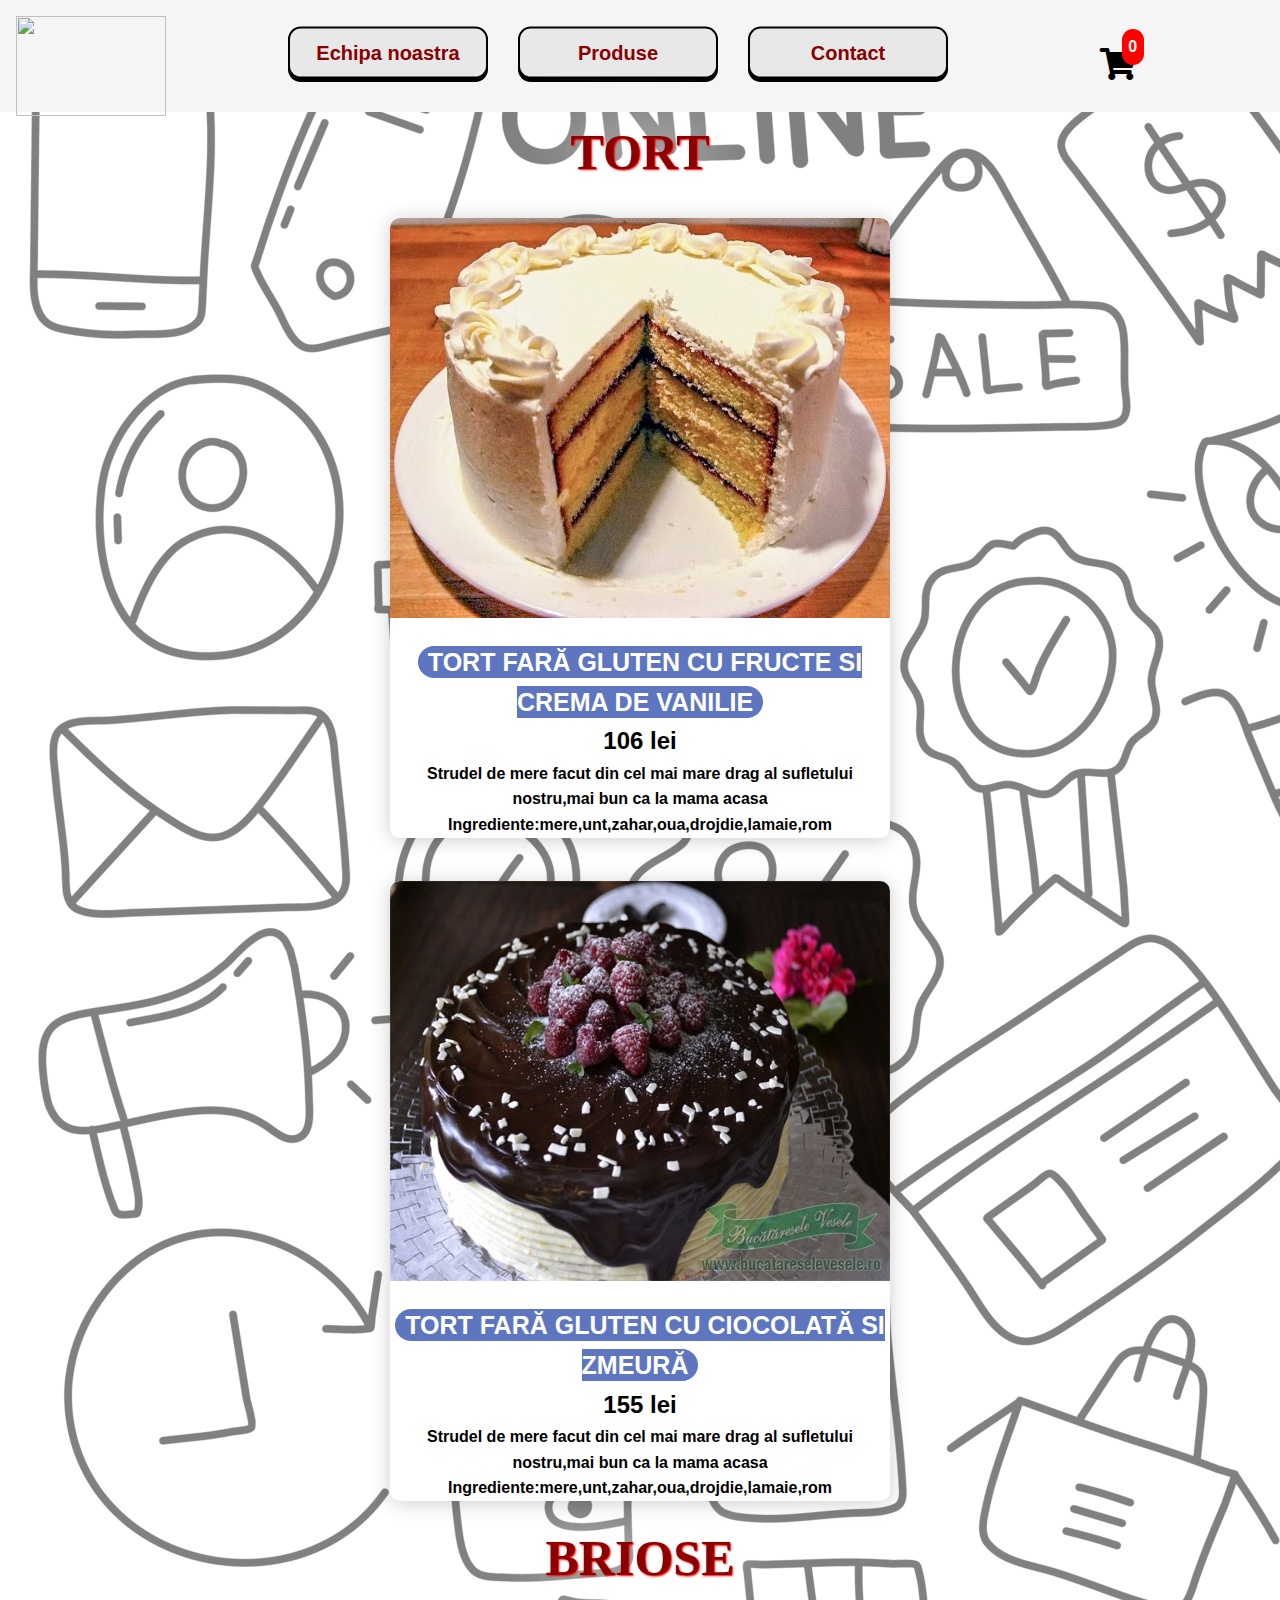
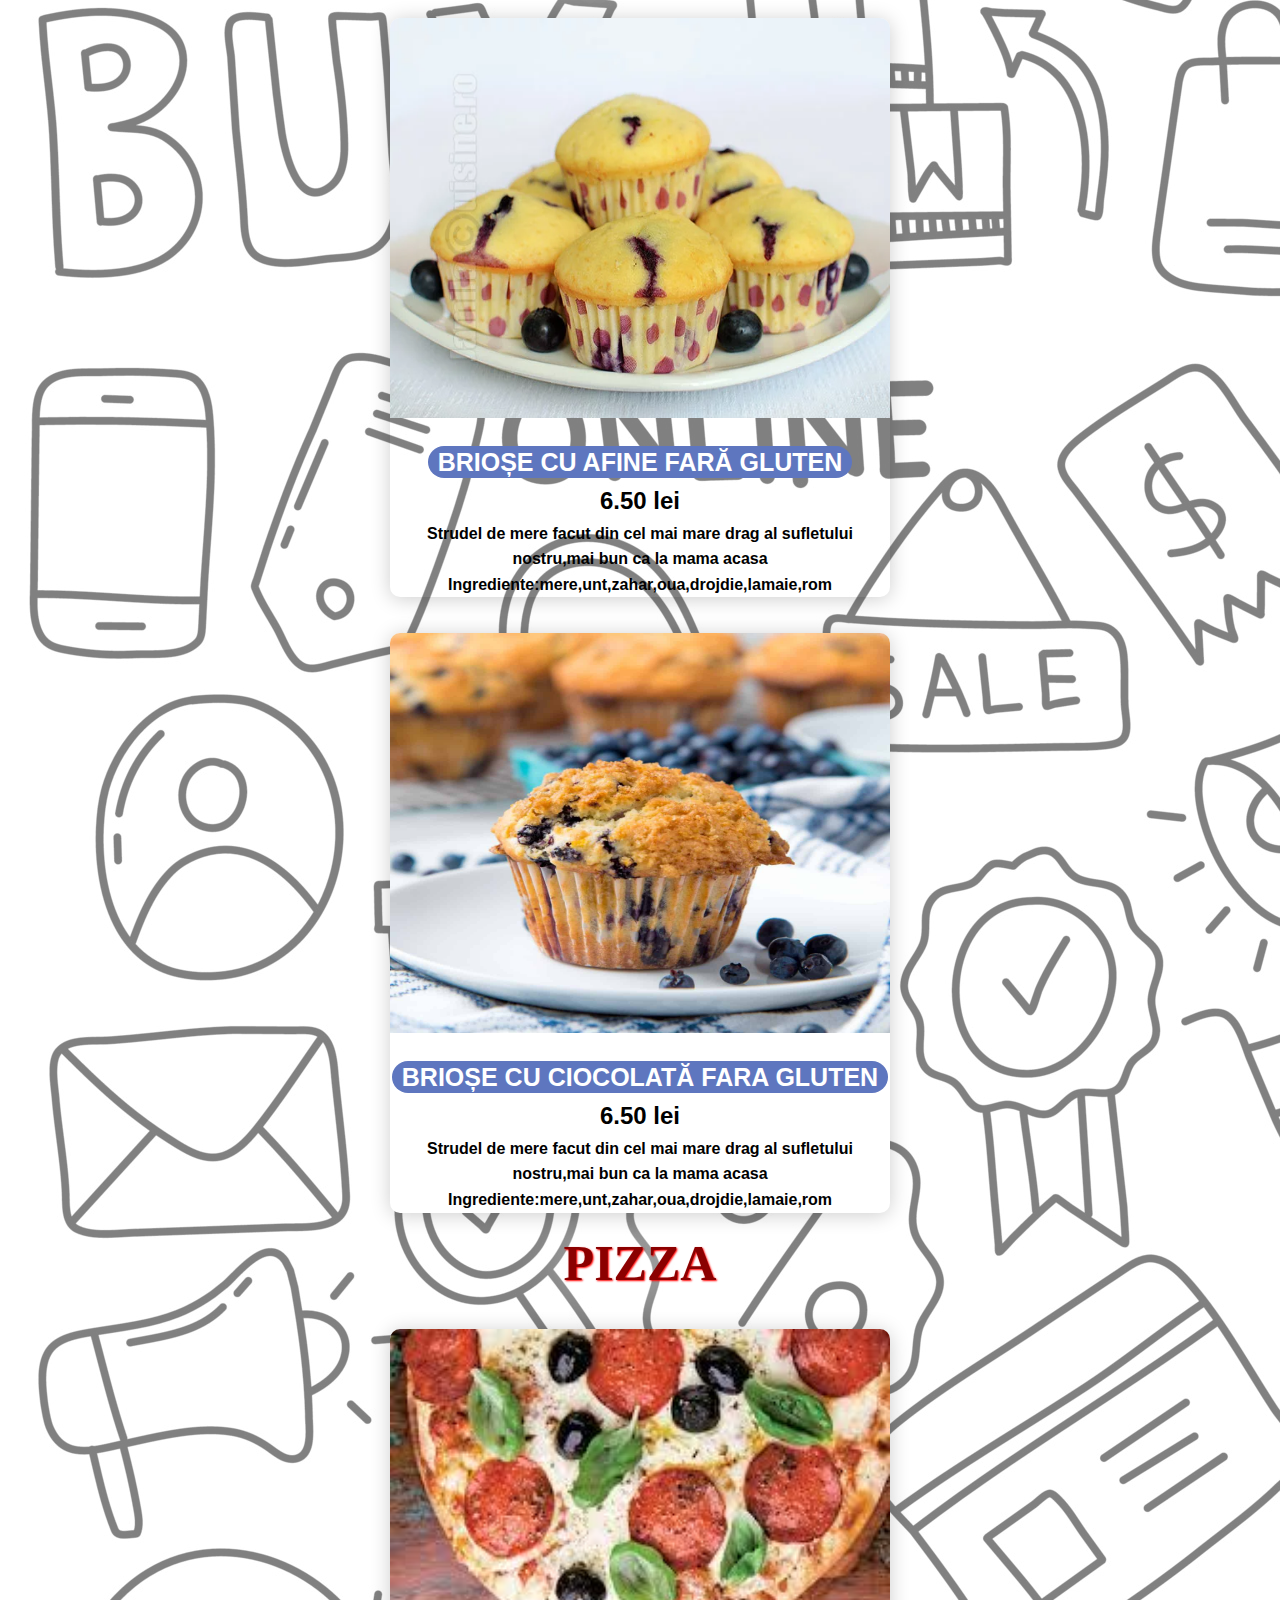
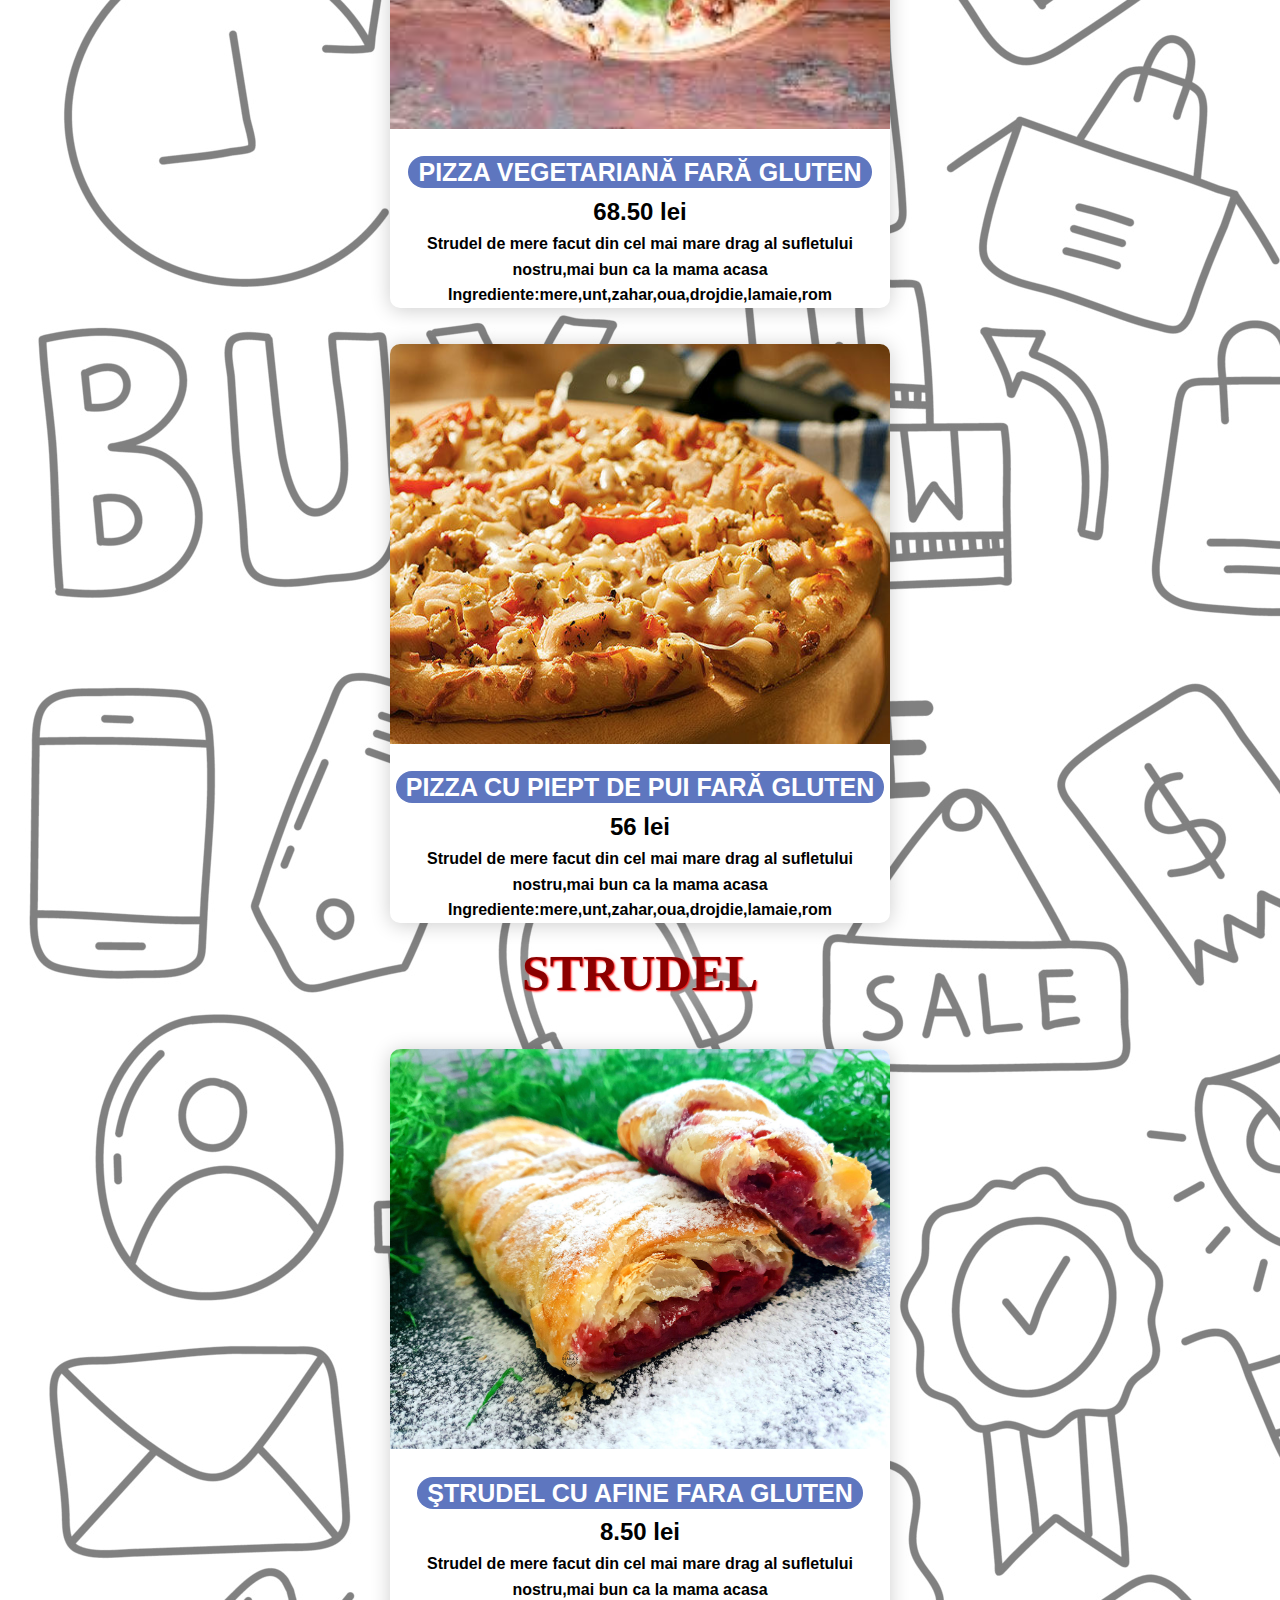
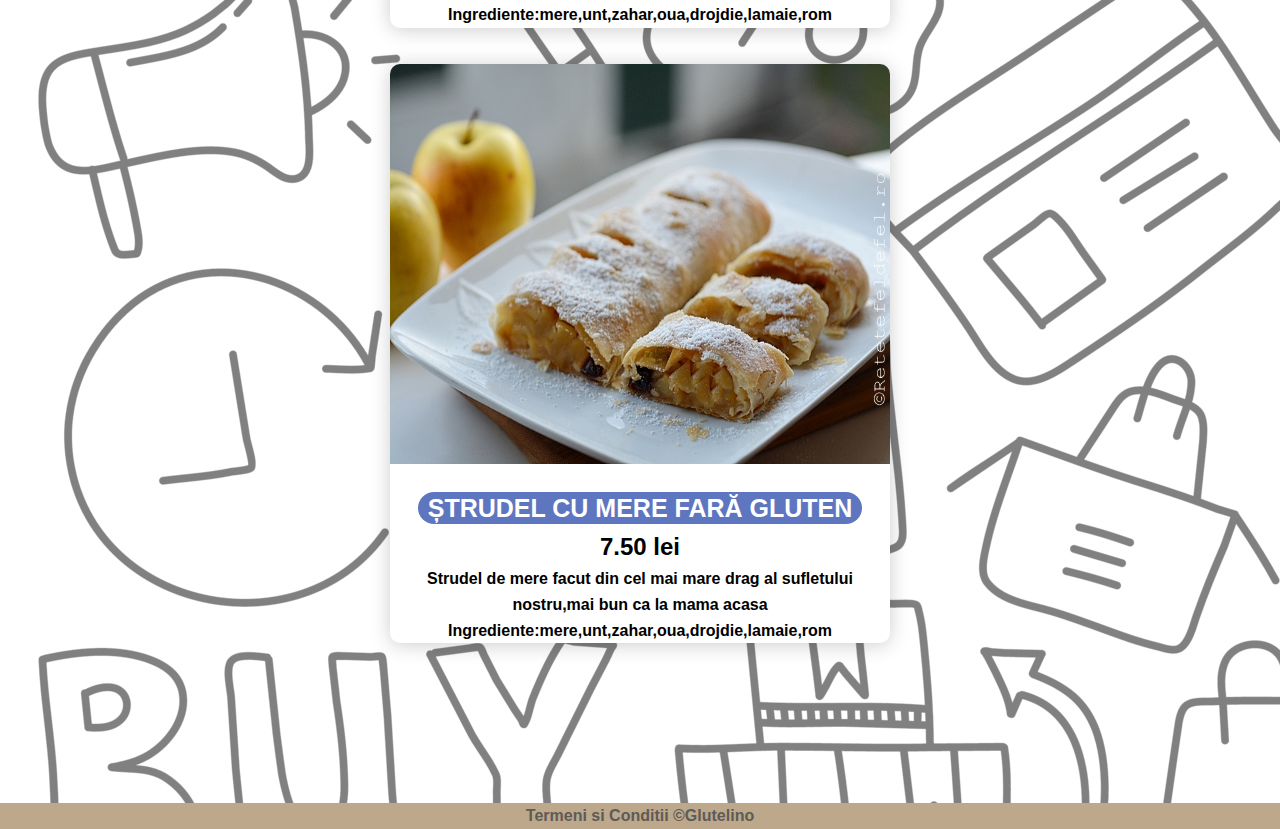
==== index.html @ 08771541 "firma" ====
<!DOCTYPE html>
<html lang="en">
  <head>
    <meta charset="utf-8">
    <meta name="viewport" content="width=device-width, initial-scale=1">
    <title>Cart</title>
    <link rel="stylesheet" href="https://cdnjs.cloudflare.com/ajax/libs/font-awesome/5.15.1/css/all.min.css">
    <!-- Style CSS -->
    <link rel="stylesheet" href="css/style.css">
    <link rel="stylesheet" type="text/css" href="stil.css">
  </head>
  <body class="damnation">
    <span class="frek">
 <header>
    <nav class="navbar">
      <a href="site.html"><img class="logo" src="Glutelino.png"/></a>
      <ul>
      <button>
        <li class="button_top"><a href="noi.html">Echipa noastra</a></li>
      </button>
      <button>
        <li class="button_top"><a href="index.html">Produse</a></li>
      </button>
      <button>
        <li class="button_top"><a href="cos.html">Contact</a></li>
      </button>
      </ul>
       <div class="cart-modal-overlay">
    <div class="cart-modal">
      <i id="close-btn" class="fas fa-times"></i>
        <h1 class="cart-is-empty">Cart is empty</h1>
        <div class="product-rows">
        </div>
        <div class="total">
          <h1 class="cart-total">TOTAL</h1>
            <span class="total-price">0</span>
              <button class="purchase-btn">PURCHASE</button>
        </div>
      </div>
</div>
      
<!--   end of cart modal -->
  <div class="cart-btn">
    <i id="cart" class="fas fa-shopping-cart"></i>
      <span class ="cart-quantity">0</span>
  </div>
    </nav>
  </header>
  



<!--  products  -->
<div class="pent"></div>
  <h1 class="tits">Tort</h1>
  <div class="items-container">
    <div class="tort">
    <div class="card-1 card space ">
      <img class="product-image" src="torts.jpg" alt="">
        <button class="add-to-cart">Add to cart</button>
          <h2><span class="tag tag-purple shop-item-title">Tort fară gluten cu fructe si crema de vanilie</span></h2>
          <span class="product-price">106 lei</span>
        <h4>
       Strudel de mere facut din cel mai mare drag al sufletului nostru,mai bun ca la mama acasa
       Ingrediente:mere,unt,zahar,oua,drojdie,lamaie,rom
      </h4>
    </div>
  </div>
 <div class="items-container">
  <div>
    <div class="card-2 card">
      <img class="product-image" src="tort.png" alt="">
      <button class="add-to-cart">Adauga in Cos</button>
        <h2><span class="tag tag-purple shop-item-title">Tort fară gluten cu ciocolată si zmeură</span></h2>
        <span class="product-price">155 lei</span>
                <h4>
       Strudel de mere facut din cel mai mare drag al sufletului nostru,mai bun ca la mama acasa
       Ingrediente:mere,unt,zahar,oua,drojdie,lamaie,rom
      </h4>
    </div>
  </div>
</div>
    <h1 class="tits">Briose</h1>
    <div class="card-3 card space bimb">
      <img class="product-image" src="briosa.png" alt="">
        <button class="add-to-cart">Adauga in Cos</button>
          <h2><span class="tag tag-purple shop-item-title">Brioșe cu afine fară gluten</span></h2>
          <span class="product-price">6.50 lei</span>
                  <h4>
       Strudel de mere facut din cel mai mare drag al sufletului nostru,mai bun ca la mama acasa
       Ingrediente:mere,unt,zahar,oua,drojdie,lamaie,rom
      </h4>
    </div>
     <div class="items-container">
    <div class="card-4 card space">
      <img class="product-image" src="briose.jpg" alt="">
         <button class="add-to-cart">Adauga in Cos</button>
          <h2><span class="tag tag-purple shop-item-title">Brioșe cu  ciocolată fara gluten</span></h2>
        <span class="product-price">6.50 lei</span>
                <h4>
       Strudel de mere facut din cel mai mare drag al sufletului nostru,mai bun ca la mama acasa
       Ingrediente:mere,unt,zahar,oua,drojdie,lamaie,rom
      </h4>
    </div>
  </div>
  </div>
  <div class="bimb">
    <h1 class="tits">Pizza</h1>
    <div class="items-container">
    <div class="card-5 card space">
      <img class="product-image" src="pizza.jpeg" alt="">
      <button class="add-to-cart">Adauga in Cos</button>
      <h2><span class="tag tag-purple shop-item-title">Pizza vegetariană fară Gluten</span></h2>
      <span class="product-price">68.50 lei</span>
              <h4>
       Strudel de mere facut din cel mai mare drag al sufletului nostru,mai bun ca la mama acasa
       Ingrediente:mere,unt,zahar,oua,drojdie,lamaie,rom
      </h4>
    </div>
  </div>  
</div>

    <div class="items-container">
    <div class="card-6 card space">
      <img class="product-image" src="pizza.png" alt="">
        <button class="add-to-cart">Adauga in Cos</button>
          <h2><span class="tag tag-purple shop-item-title">Pizza cu piept de pui fară Gluten</span></h2>
          <span class="product-price">56 lei</span>
                  <h4>
       Strudel de mere facut din cel mai mare drag al sufletului nostru,mai bun ca la mama acasa
       Ingrediente:mere,unt,zahar,oua,drojdie,lamaie,rom
      </h4>
    </div>
    <h1 class="tits">Strudel</h1>
       <div class="bimb">
      <div class="items-container">
    <div class="card-7 card space">
      <img class="product-image" src="strudel.jpeg" alt="">
        <button class="add-to-cart">Adauga in Cos</button>
          <h2><span class="tag tag-purple shop-item-title">Ştrudel cu afine fara Gluten</span></h2>
          <span class="product-price">8.50 lei</span>
                  <h4>
       Strudel de mere facut din cel mai mare drag al sufletului nostru,mai bun ca la mama acasa
       Ingrediente:mere,unt,zahar,oua,drojdie,lamaie,rom
      </h4>
    </div>
      <div class="items-container">
    <div class="card-8 card space">
      <img class="product-image" src="strudel.png" alt="">
        <button class="add-to-cart">Adauga in Cos</button>
          <h2><span class="tag tag-purple shop-item-title">Ștrudel cu mere fară Gluten</span></h2>
          <span class="product-price">7.50 lei</span>
                  <h4>
       Strudel de mere facut din cel mai mare drag al sufletului nostru,mai bun ca la mama acasa
       Ingrediente:mere,unt,zahar,oua,drojdie,lamaie,rom
      </h4>
    </div>
  </div>
      </div>
</div>
</div>
  </span>
<footer class="cum">
    <h4>Termeni si Conditii   &#169;Glutelino</h4>
</footer>
  <script  src="./js/script.js"></script>
  </body>
</html>
---- css/style.css ----
* {
  margin: 0;
  padding: 0;
}

img {
  max-width: 100%;
}

.cart-btn {
  position: relative;
  display: flex;
  justify-content: flex-end;
}

#cart {
  position: relative;
  font-size: 2rem;
  cursor: pointer;
  margin: 1em 4em 0 0;
}

.cart-quantity {
  color: white;
  background-color: red;
  padding: .2em .3em;
  position: absolute;
  margin: .8em 7.5em 0 0;
  right: 0;
  border: solid 2px red;
  border-radius: 15px;
  font-weight: bolder;
}

.items-container{
  margin-top: 1em;
  background: url(briosa.png);
}

.card {
/*   width: 15rem; */
  margin: 3em;
  position: relative;
  overflow: hidden; 
  text-align: center
}

.card:hover .add-to-cart {
  transform: translateX(0);
}

.product-image {
  margin-bottom: 1em
}

.add-to-cart {
  background-color: black;
  color: white;
  position: absolute;
  right: 0;
  top: 50%;
  padding: 1em 0.5em; 
  transform: translateX(300px);
  transition: .5s ease;
  outline: none;
  border: none;
  cursor: pointer;
  font-weight: bolder;
  font-size: 1.2rem
}

.product-price {
  padding-top: 1em;
  font-weight: bold;
  font-size: 1.5rem;
}

.cart-modal-overlay {
  position: fixed;
  top: 0;
  left: 0;
  width: 100%;
  height: 100%;
  background-color: rgba(0, 0, 0, .5);
  z-index: 2;
  transform: translateX(-200%);
  transition: .5s ease-out;
  
}

.cart-modal {
  height: 100vh;
  width: 30%;
  background-color: rgb(50,50,50);
  float: right;
  overflow: scroll;
  overflow-x: hidden;
}

#close-btn {
  font-size: 1.5rem;
  float: right;
  margin: .5em 2em 0 0;
  color: white;
  cursor: pointer;
}

.cart-is-empty {
  color: white;
  text-align: center;
  font-size: 1.5rem;
  margin-bottom: 1em;
  display: none;
  
}

.total {
  text-align: center;
  margin: 2em 0 2em 0;
/*   display: none; */
}

.cart-total {
  color: white;
}

.total-price {
  color: white;
  font-size: 2rem;
  display: block;
}

.purchase-btn {
  font-size: 1rem;
  font-weight: bolder;
  background-color: green;
  color: white;
  padding: 1em 2em;
  border-radius: 10px;
  outline: none;
  border: none;
  cursor: pointer;
  margin: 2em 0 1em 0;
}

.product-rows {
  margin-top: 3em;
  width: 95%;
  margin-left: auto;
  margin-right: auto;
  
}

.product-row {
  display: flex;
  align-items: center;
}

.cart-image {
  width: 10rem;
  margin: 1em;
}

.cart-price {
  color: white;
  font-size: 1.5rem;
  font-weight: bolder;
}

.product-quantity {
  width: 4rem;
  font-size: 2rem;
  margin-left: 3rem;
}

.remove-btn {
  padding: 1em 2em;
  background-color: red;
  color: white;
  outline: none;
  border: none;
  cursor: pointer;
  margin-left: 3rem;
  font-weight: bolder;
  font-size: 1rem;
}

.remove-btn:active {
  transform: translateY(5px);
}

@media (max-width: 1000px){
  .cart-modal {
    width: 100vw;
  } 
  
  .product-row {
    flex-direction: column;
    text-align: center;
    margin-bottom: 2em;
  }
  
  .remove-btn {
    margin: 0
  }
  
  .product-quantity {
    margin: .5em 0 .5em 0
  }
}

*{
  margin: 0;
  padding: 0;
  box-sizing: border-box;
}

body {
  font-family: Arial, Helvetica, sans-serif;
  line-height: 1.6;
}

.body{
  background: url(back.jpg) no-repeat;
  background-size: cover;
  background-position: center;
  height: 100vh;
}

button {
  /* Variables */
 --button_radius: 0.75em;
 --button_color: #e8e8e8;
 --button_outline_color: #000000;
 font-size: 17px;
 font-weight: bold;
 border: none;
 border-radius: var(--button_radius);
 background: var(--button_outline_color);
 margin-right: 30px;
 width: 200px;
}

.button_top {
 display: block;
 box-sizing: border-box;
 border: 2px solid var(--button_outline_color);
 border-radius: var(--button_radius);
 padding: 0.75em 1.5em;
 background: var(--button_color);
 color: var(--button_outline_color);
 transform: translateY(-0.2em);
 transition: transform 0.1s ease;
}

button:hover .button_top {
  /* Pull the button upwards when hovered */
 transform: translateY(-0.33em);
}

button:active .button_top {
  /* Push the button downwards when pressed */
 transform: translateY(0);
}

header {
  background: whitesmoke;
  padding: 1rem;
}

.logo{
  width: 150px;
  padding: 0px;
  height: auto;
  flex-flow: row;
  display: flex;
  align-items: center;
  height: 100px;
}

.back{
  margin-top: 150px;
}

.navbar{
  display: flex;
  justify-content: space-between;
  height: 80px;
}

.navbar a{
  font-size: 20px;
  text-decoration: none;
  color: darkred;
}

.navbar ul{
  display: flex;
  align-items: center;
  font-size: 20px;
}

.navbar ul li{
  list-style: none;
}

.custom-btn {
  padding: 10px 25px;
  font-family: "Roboto", sans-serif;
  font-weight: 500;
  background: transparent;
  outline: none !important;
  cursor: pointer;
  transition: all 0.3s ease;
  position: relative;
  display: inline-block;
}

.comanda a{
  color: darkred;
  text-decoration: none;
  font-size: 20px;
}

.center{
  text-align: center;
  color: darkred;
  text-shadow: 1px 1px 2px red, 0 0 1em whitesmoke, 0 0 2em whitesmoke;
}

h1{
  margin-bottom: 10px;
  font-size: 45px;
    font-family: sans-serif;
}

p{
  font-size: 30px;
  margin-bottom: 5px;
  font-family: sans-serif;
}

.cream{
  text-align: center;
  display: flex;
  flex-direction: column;
  margin-top: 462px;
  background: #bda88c;
  color: #5e5b57;
}

.despre h1{
  font-size: 70px;
  flex-direction: column;
  display: flex;
  text-align: center;
  font-family:"Brush Script MT", cursive;

}

.despre h2{
  font-size: 35px;
  display: flex;
  flex-direction: column;
  text-align: center;
  margin-top: 150px;
  margin-right: 600px;
  margin-left: 600px;
}

.despre{
  background: url(food.jpg);
  font-family:"Brush Script MT", cursive;
  color: darkred;
}

.cum {
  text-align: center;
  display: flex;
  flex-direction: column;
  background: #bda88c;
  color: #5e5b57;
  margin-top: 150px;
}

.echipa h1{
  font-size: 70px;
  flex-direction: column;
  display: flex;
  text-align: center;
  font-family:"Brush Script MT", cursive;
  color: darkred;
}



.echipa{
  background: url(food.jpg);
}

@import url("https://fonts.googleapis.com/css2?family=Roboto&display=swap");
* {
  box-sizing: border-box;
}
.container {
  display: flex;
  width: 1200px;
  justify-content: space-evenly;
  margin-left: 350px;
}
.card {
  margin: 10px;
  background-color: #fff;
  border-radius: 10px;
  box-shadow: 0 2px 20px rgba(0, 0, 0, 0.2);
  overflow: hidden;
  width: 500px;
  display: inline-block;
}
.card-header img {
  width: 100%;
  height: 200px;
  object-fit: cover;
}
.card-body {
  display: flex;
  flex-direction: column;
  align-items: c;
  padding: 5px;
  min-height: 200px;
}

.tag {
  background: #cccccc;
  border-radius: 50px;
  font-size: 25px;
  margin: 0;
  color: #fff;
  padding: 2px 10px;
  text-transform: uppercase;
  cursor: pointer;
}

.tag-purple {
  background-color: #5e76bf;
}
.tag-pink {
  background-color: #cd5b9f;
}

.card-body p {
  font-size: 14px;
  margin: 0 0 40px;
}
.card-body span{
  text-align: center;
}

.user img {
  border-radius: 50%;
  width: 40px;
  height: 40px;
  margin-right: 10px;
}
.user-info h5 {
  margin: 0;
}
.user-info small {
  color: #545d7a;
}

.catalog h1{
  font-size: 60px;
  text-transform: uppercase;
  display: flex;
  justify-content: center; 
  color: darkred;
}

-----card produse----

.produs{}


.tits{
  font-size: 50px;
  text-align: center; 
  font-family: "Lucida Handwriting",cursive;
  color: darkred;
  text-transform: uppercase;
  text-shadow: 1px 1px 2px red, 0 0 1em whitesmoke, 0 0 2em whitesmoke;
}

.briosa{
  display: inline-block;
  vertical-align: middle;
  align-items: center;
  justify-content: space-evenly;
}

.pizza{
  display: inline-block;
  margin-left: 400px;
  align-items: center;
}

.centru{
 display: flex;
 justify-content: space-evenly;
 text-align: center;
}

.bimb{
  background: url(bake.png);
}

.bimb a{
  text-decoration: none;
  color: royalblue;
}

.btn-3 {
  line-height: 39px;
  padding: 0;
  width: 350px;
  font-size: 20px;
}
.btn-3:hover{
  background: transparent;
  color: #5e76bf;
}
.btn-3 span {
  position: relative;
  display: block;
  width: 100%;
  height: 100%;
}
.btn-3:before,
.btn-3:after {
  position: absolute;
  content: "";
  left: 0;
  top: 0;
  background: #5e76bf;
  transition: all 0.3s ease;
}
.btn-3:before {
  height: 0%;
  width: 2px;
}
.btn-3:after {
  width: 0%;
  height: 2px;
}
.btn-3:hover:before {
  height: 100%;
}
.btn-3:hover:after {
  width: 100%;
}
.btn-3 span:before,
.btn-3 span:after {
  position: absolute;
  content: "";
  right: 0;
  bottom: 0;
  background: #5e76bf;
  transition: all 0.3s ease;
}
.btn-3 span:before {
  width: 2px;
  height: 0%;
}
.btn-3 span:after {
  width: 0%;
  height: 2px;
}
.btn-3 span:hover:before {
  height: 100%;
}
.btn-3 span:hover:after {
  width: 100%;
}

.str img{
  margin left: 400px;
  display: flex;
  align-items: center;
}

.cos{
 color: black;
 font-size: 50px;
 display: flex;
 align-items: center;
 flex-direction: column;
 margin-top: 100px;
 text-shadow: 1px 1px 2px red, 0 0 1em whitesmoke, 0 0 2em whitesmoke;
 font-family: "Lucida Handwriting",cursive;
 text-transform: uppercase;
}

.cos button{
  color: darkred;
  margin-top: 60px;
  margin-bottom: 45px;
}

.cos li{
  color: darkred;
}


.adresa img{
  width: fit-content;
}

.card img{
  height: 400px;
  width: 600px;
}

.items-container{
  display: flex;
  align-items: center;
  flex-direction: column;
}

.pent{
  display: flex;
  flex-direction: row;
}

.frek{
  background-color: red;
}
---- stil.css ----
.damnation{
	background: url(sho.png);
}
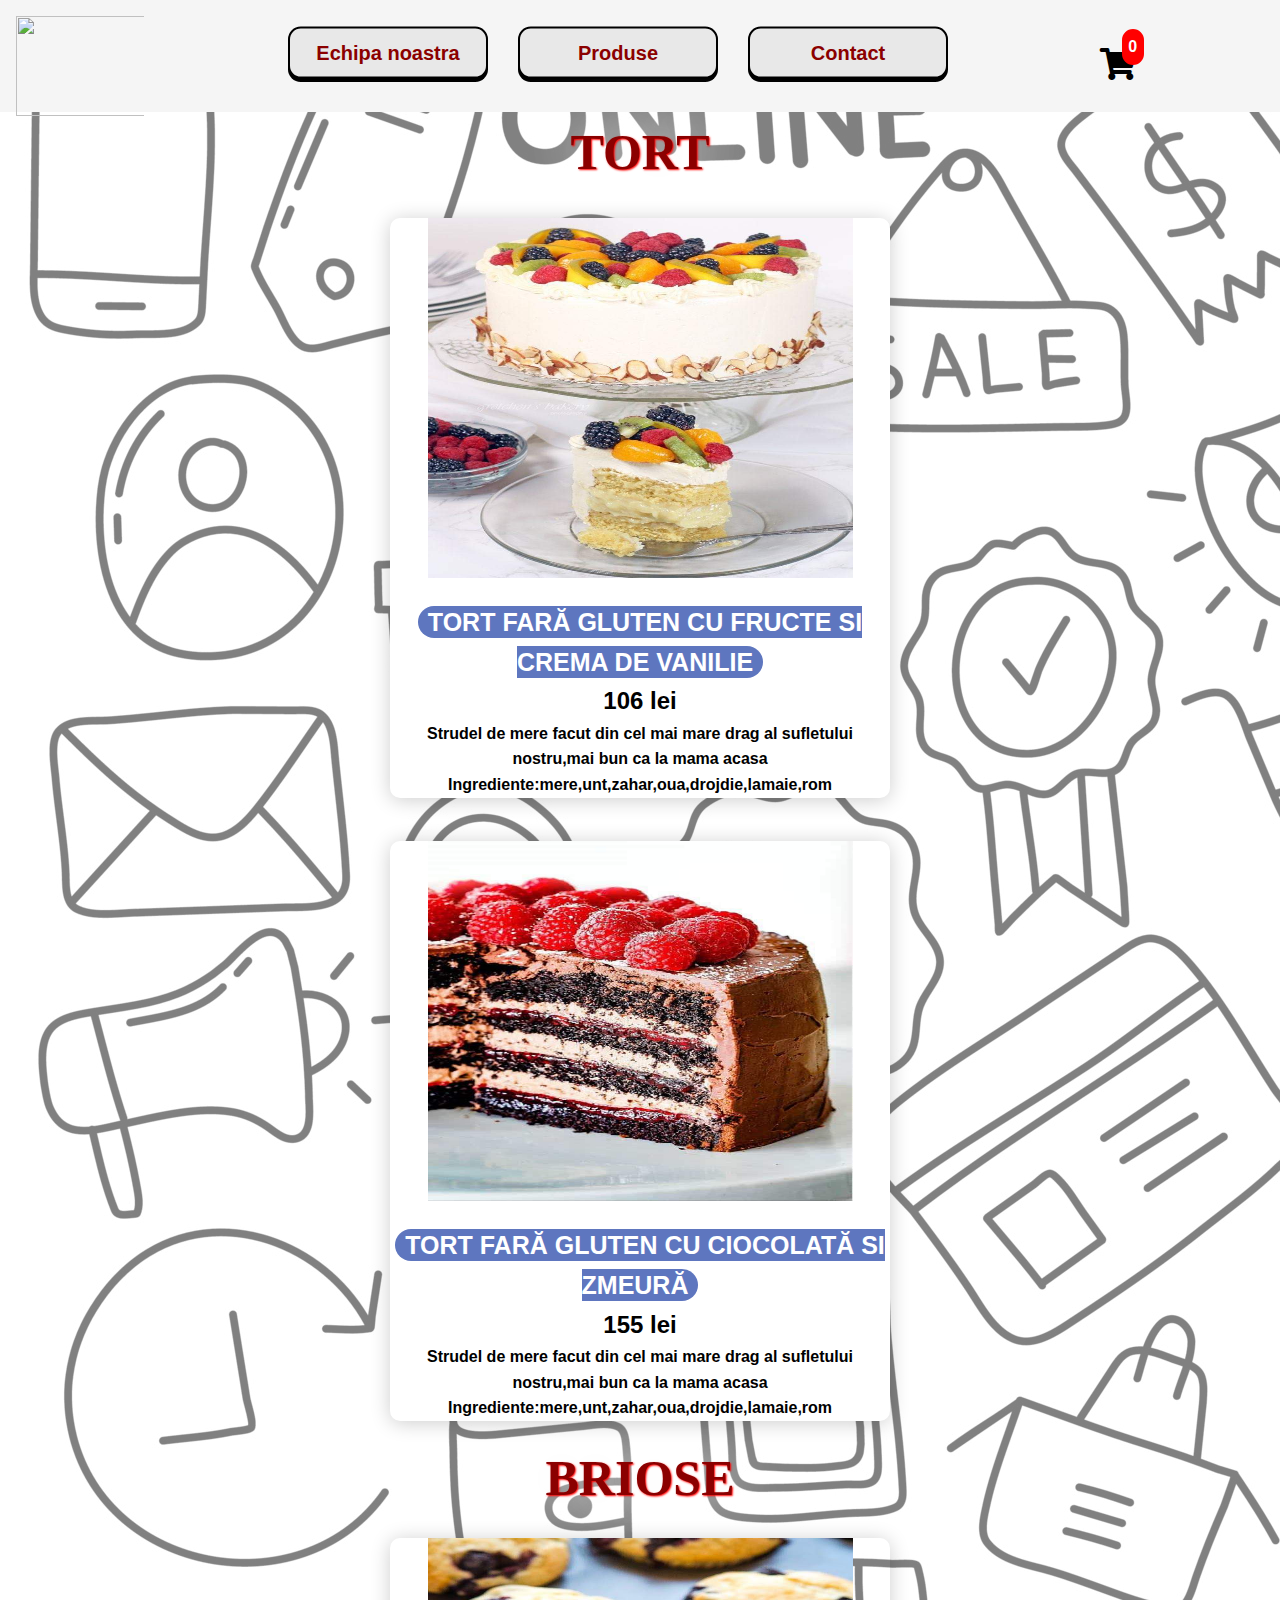
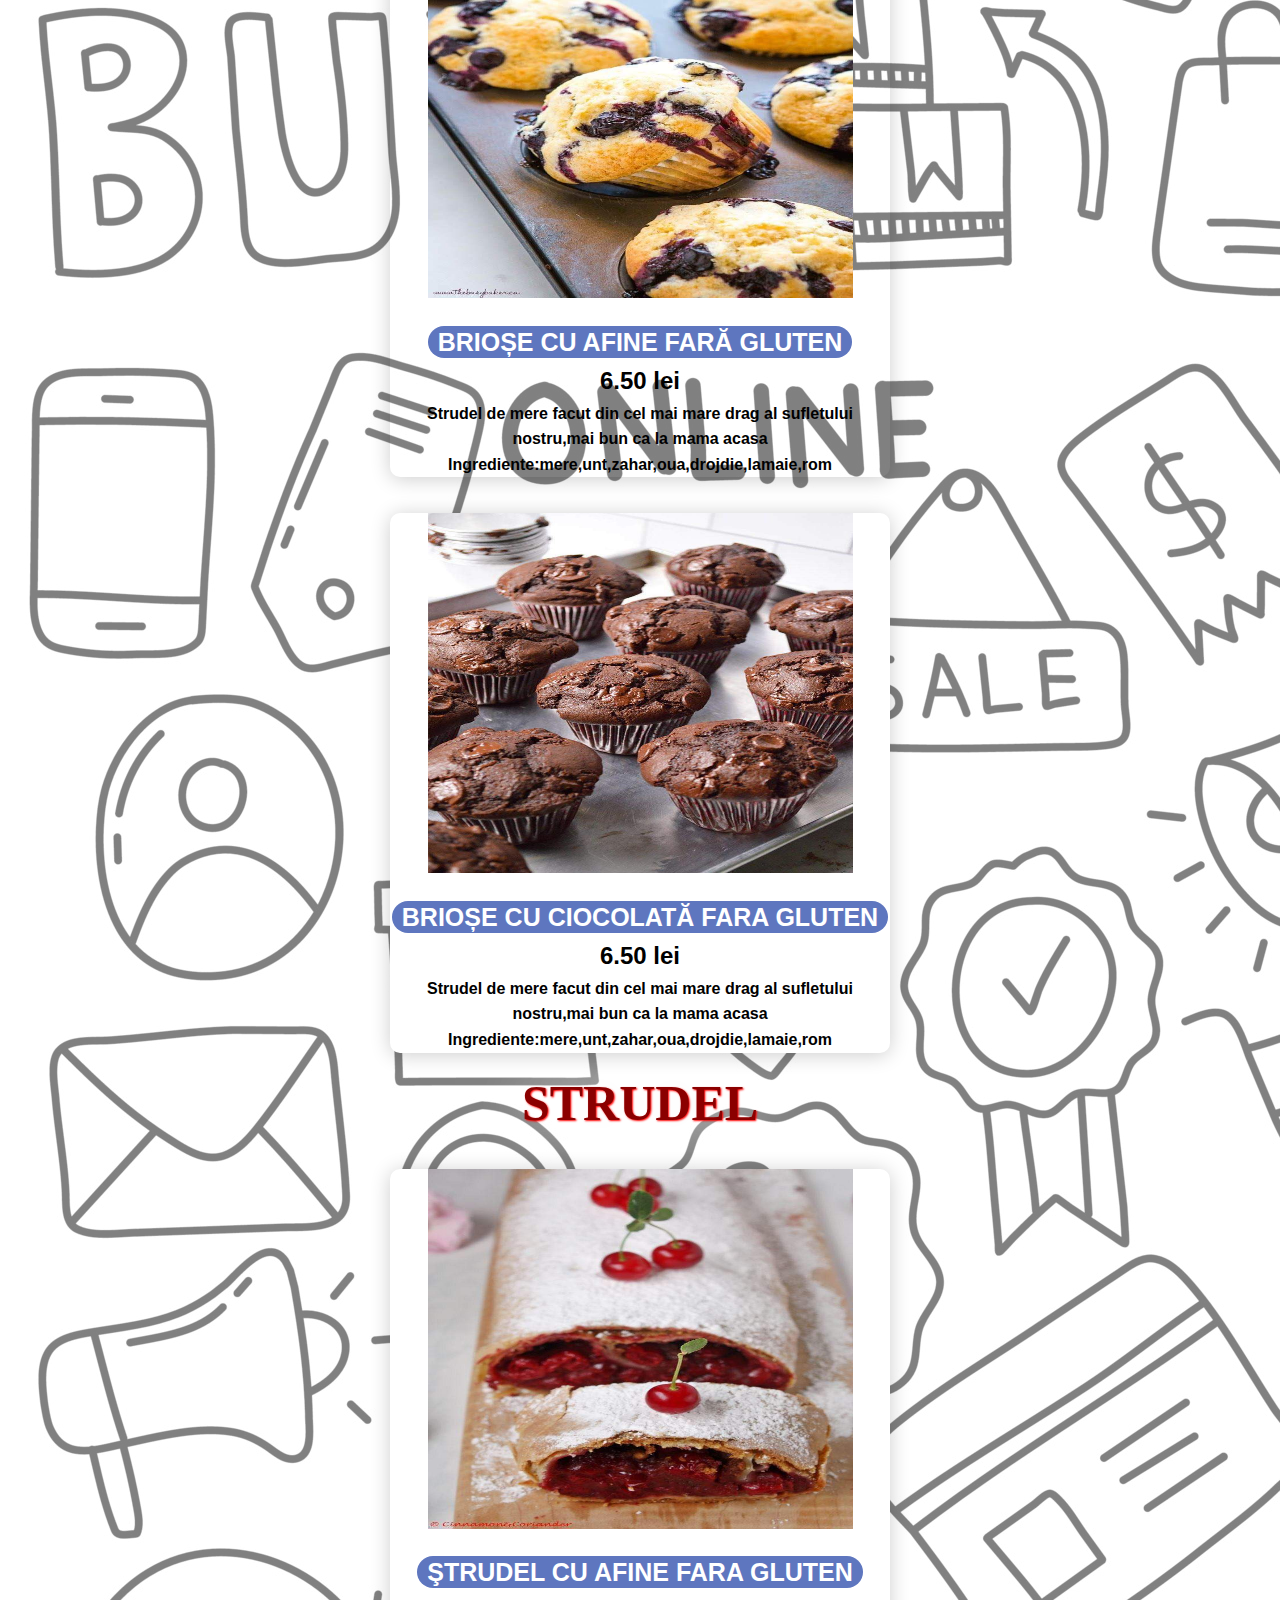
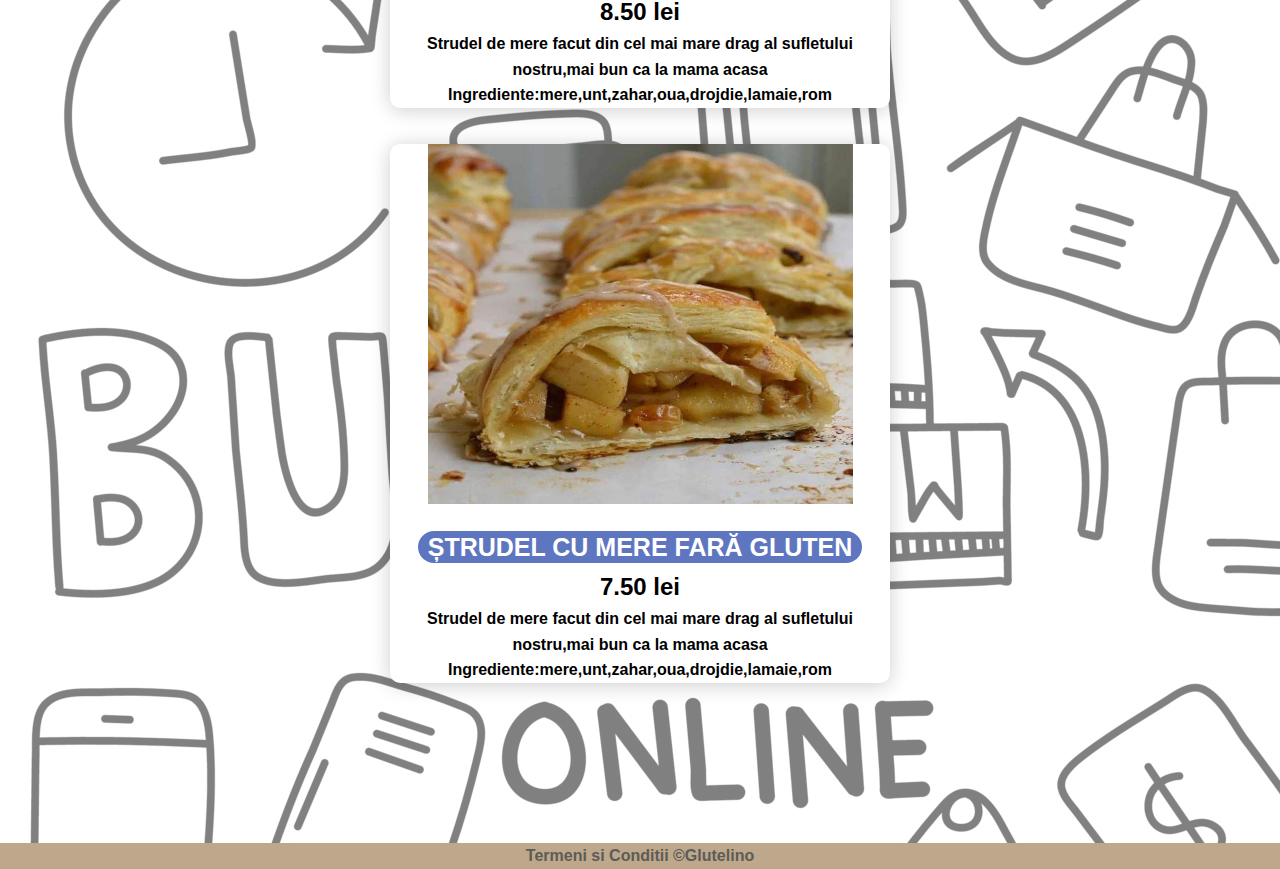
==== commit ab86ad7b: "big update" ====
--- a/index.html
+++ b/index.html
@@ -104,38 +104,11 @@
     </div>
   </div>
   </div>
-  <div class="bimb">
-    <h1 class="tits">Pizza</h1>
-    <div class="items-container">
-    <div class="card-5 card space">
-      <img class="product-image" src="pizza.jpeg" alt="">
-      <button class="add-to-cart">Adauga in Cos</button>
-      <h2><span class="tag tag-purple shop-item-title">Pizza vegetariană fară Gluten</span></h2>
-      <span class="product-price">68.50 lei</span>
-              <h4>
-       Strudel de mere facut din cel mai mare drag al sufletului nostru,mai bun ca la mama acasa
-       Ingrediente:mere,unt,zahar,oua,drojdie,lamaie,rom
-      </h4>
-    </div>
-  </div>  
-</div>
-
-    <div class="items-container">
-    <div class="card-6 card space">
-      <img class="product-image" src="pizza.png" alt="">
-        <button class="add-to-cart">Adauga in Cos</button>
-          <h2><span class="tag tag-purple shop-item-title">Pizza cu piept de pui fară Gluten</span></h2>
-          <span class="product-price">56 lei</span>
-                  <h4>
-       Strudel de mere facut din cel mai mare drag al sufletului nostru,mai bun ca la mama acasa
-       Ingrediente:mere,unt,zahar,oua,drojdie,lamaie,rom
-      </h4>
-    </div>
     <h1 class="tits">Strudel</h1>
        <div class="bimb">
       <div class="items-container">
     <div class="card-7 card space">
-      <img class="product-image" src="strudel.jpeg" alt="">
+      <img class="product-image" src="strudel.jpg" alt="">
         <button class="add-to-cart">Adauga in Cos</button>
           <h2><span class="tag tag-purple shop-item-title">Ştrudel cu afine fara Gluten</span></h2>
           <span class="product-price">8.50 lei</span>
--- a/css/style.css
+++ b/css/style.css
@@ -4,7 +4,7 @@
 }
 
 img {
-  max-width: 100%;
+  max-width: 85%;
 }
 
 .cart-btn {
@@ -418,16 +418,14 @@
   display: inline-block;
 }
 .card-header img {
-  width: 100%;
-  height: 200px;
-  object-fit: cover;
+  height: 100px;
 }
 .card-body {
   display: flex;
   flex-direction: column;
   align-items: c;
   padding: 5px;
-  min-height: 200px;
+  min-height: 300px;
 }
 
 .tag {
@@ -616,7 +614,7 @@
 }
 
 .card img{
-  height: 400px;
+  height: 40vh;
   width: 600px;
 }
 
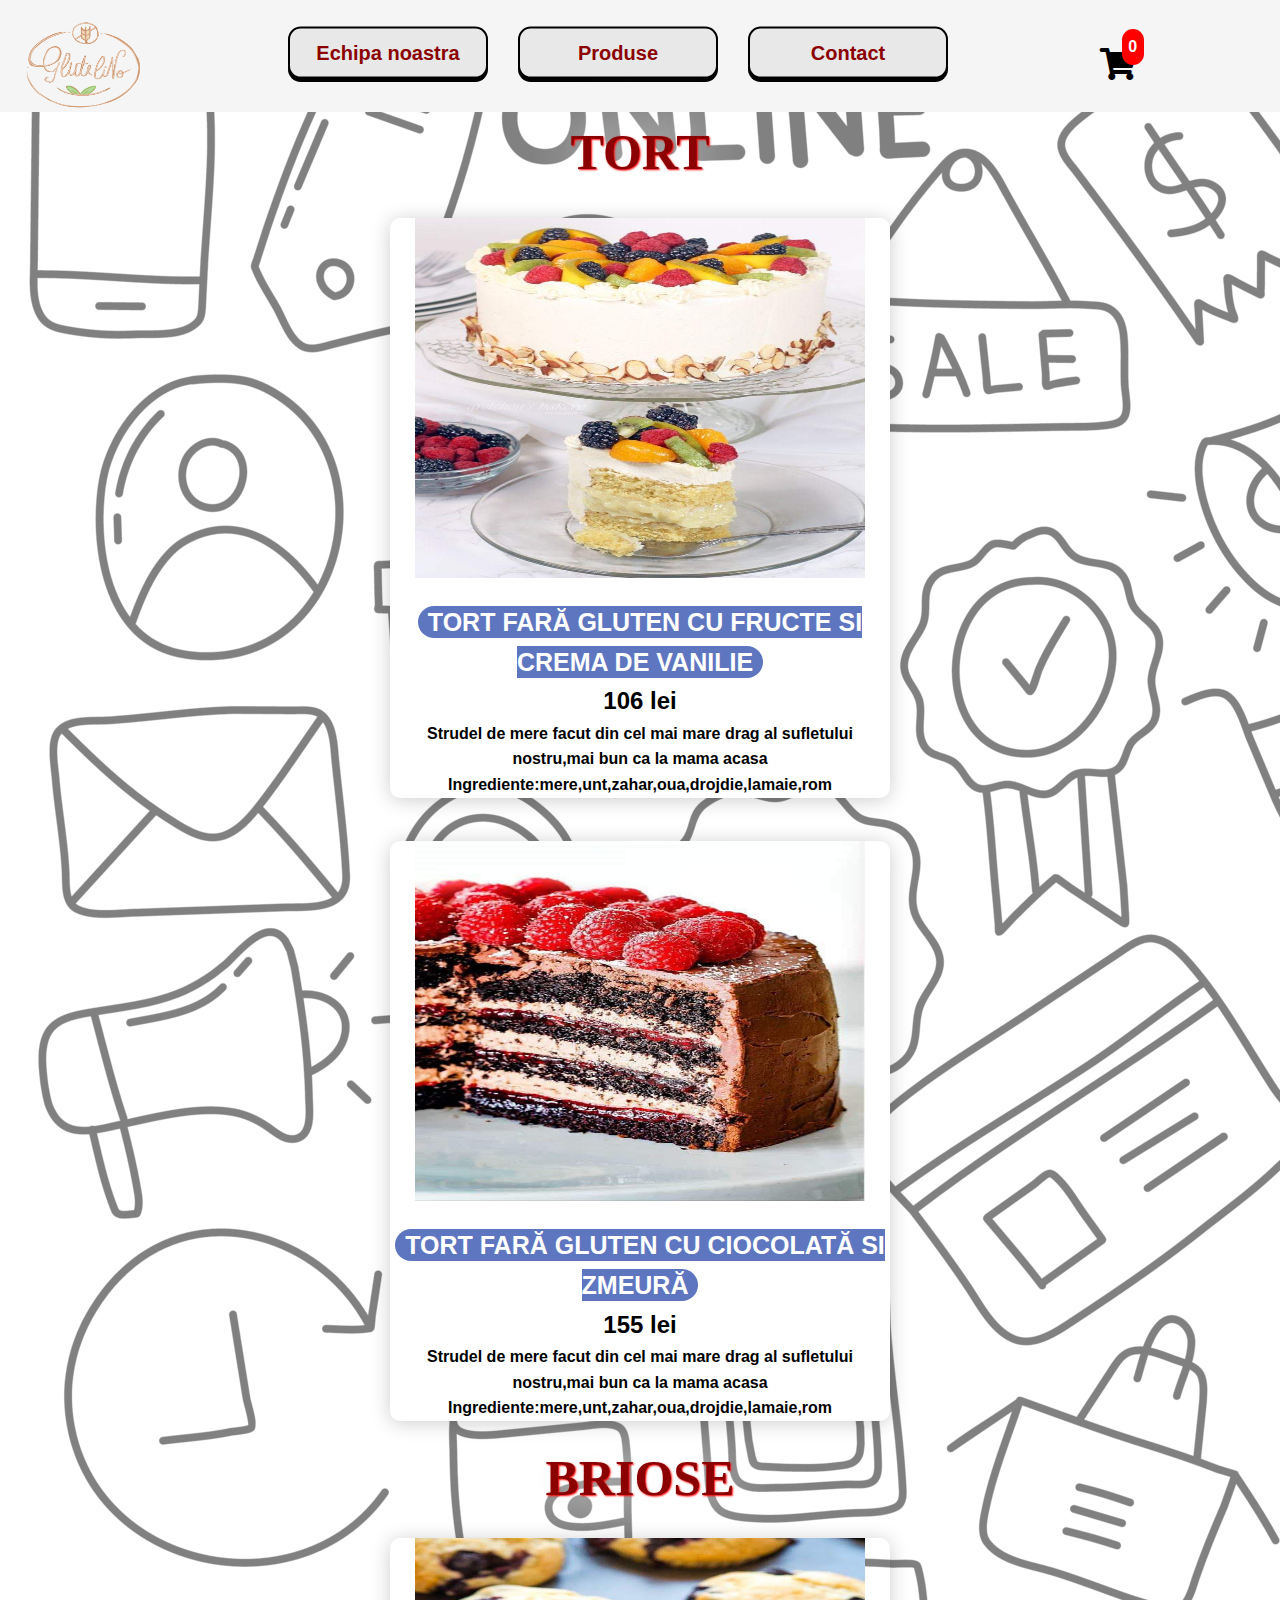
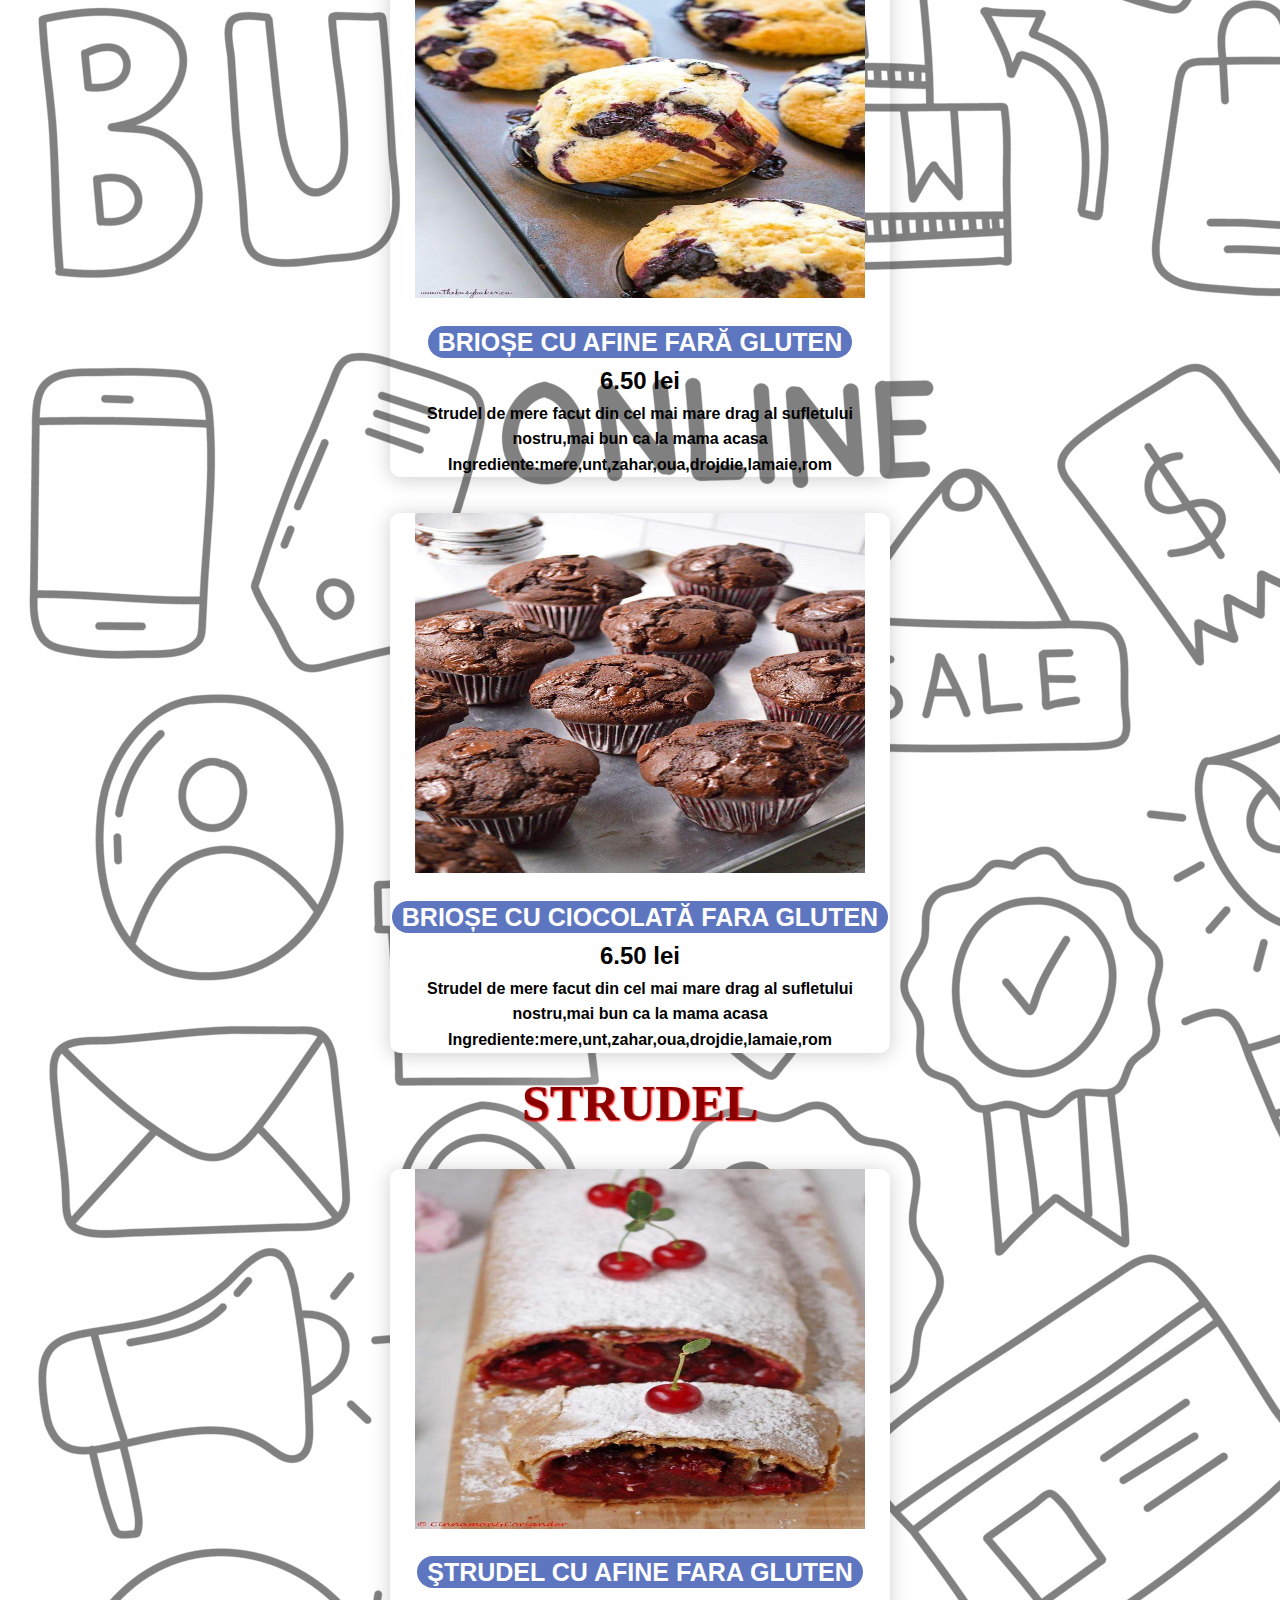
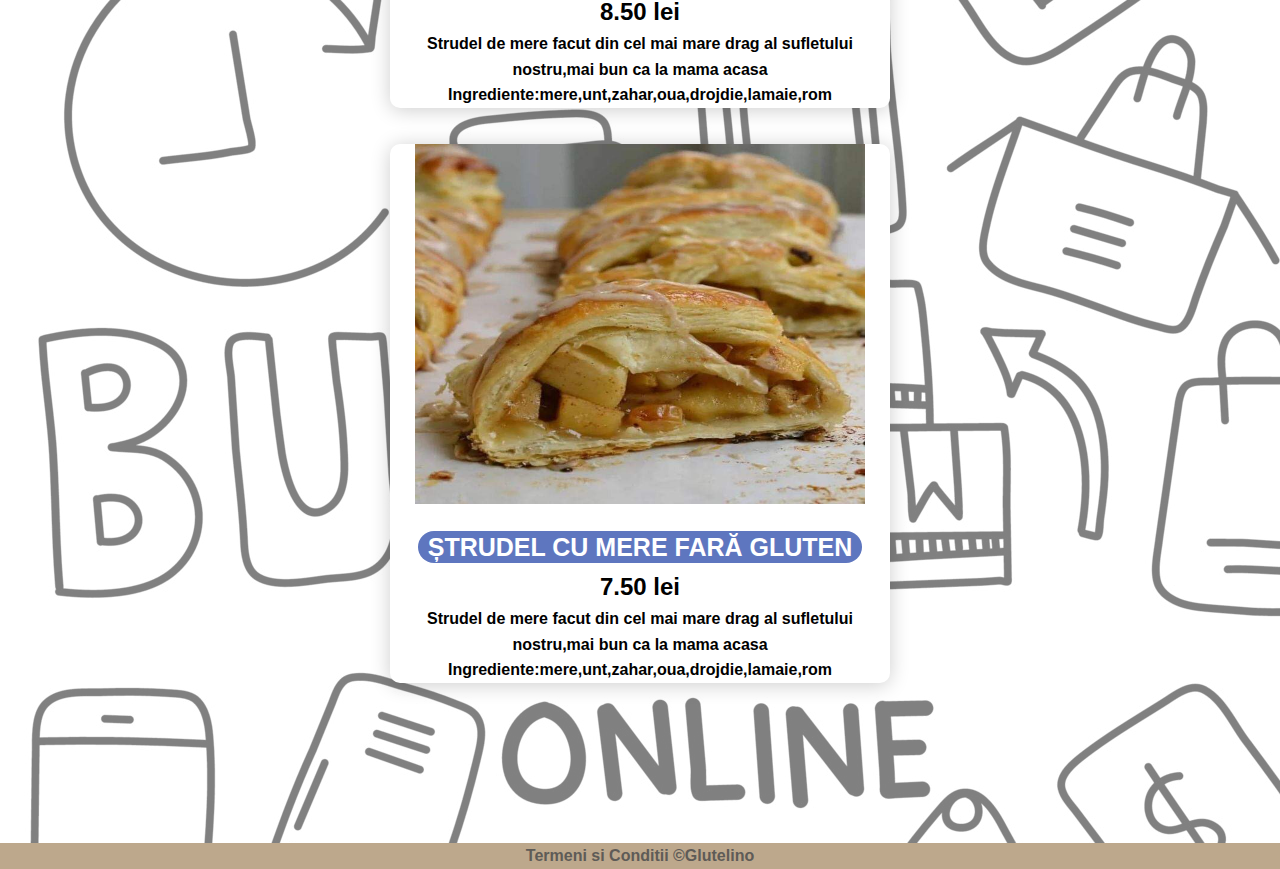
==== commit 815bdcdf: "glutelino" ====
--- a/index.html
+++ b/index.html
@@ -13,7 +13,7 @@
     <span class="frek">
  <header>
     <nav class="navbar">
-      <a href="site.html"><img class="logo" src="Glutelino.png"/></a>
+      <a href="site.html"><img class="logo" src="glutelino.png"/></a>
       <ul>
       <button>
         <li class="button_top"><a href="noi.html">Echipa noastra</a></li>
--- a/css/style.css
+++ b/css/style.css
@@ -4,7 +4,7 @@
 }
 
 img {
-  max-width: 85%;
+  max-width: 90%;
 }
 
 .cart-btn {
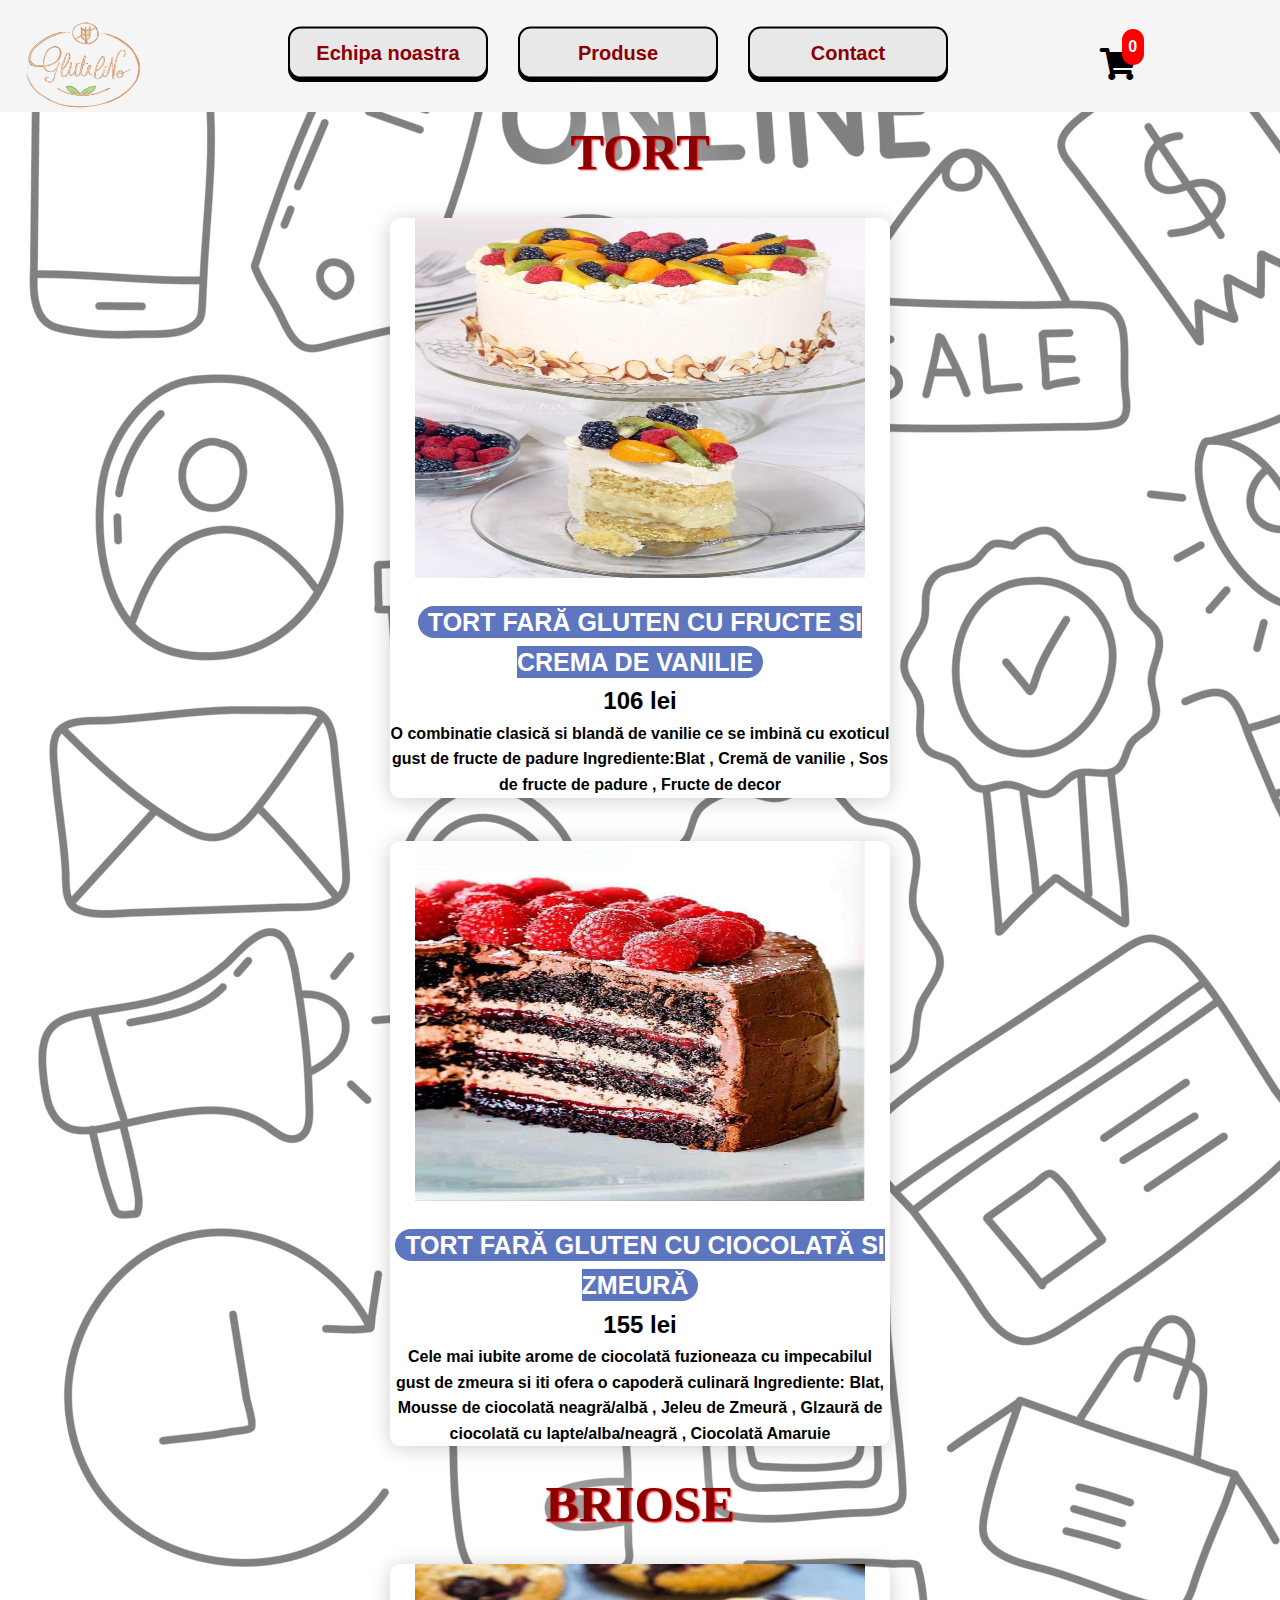
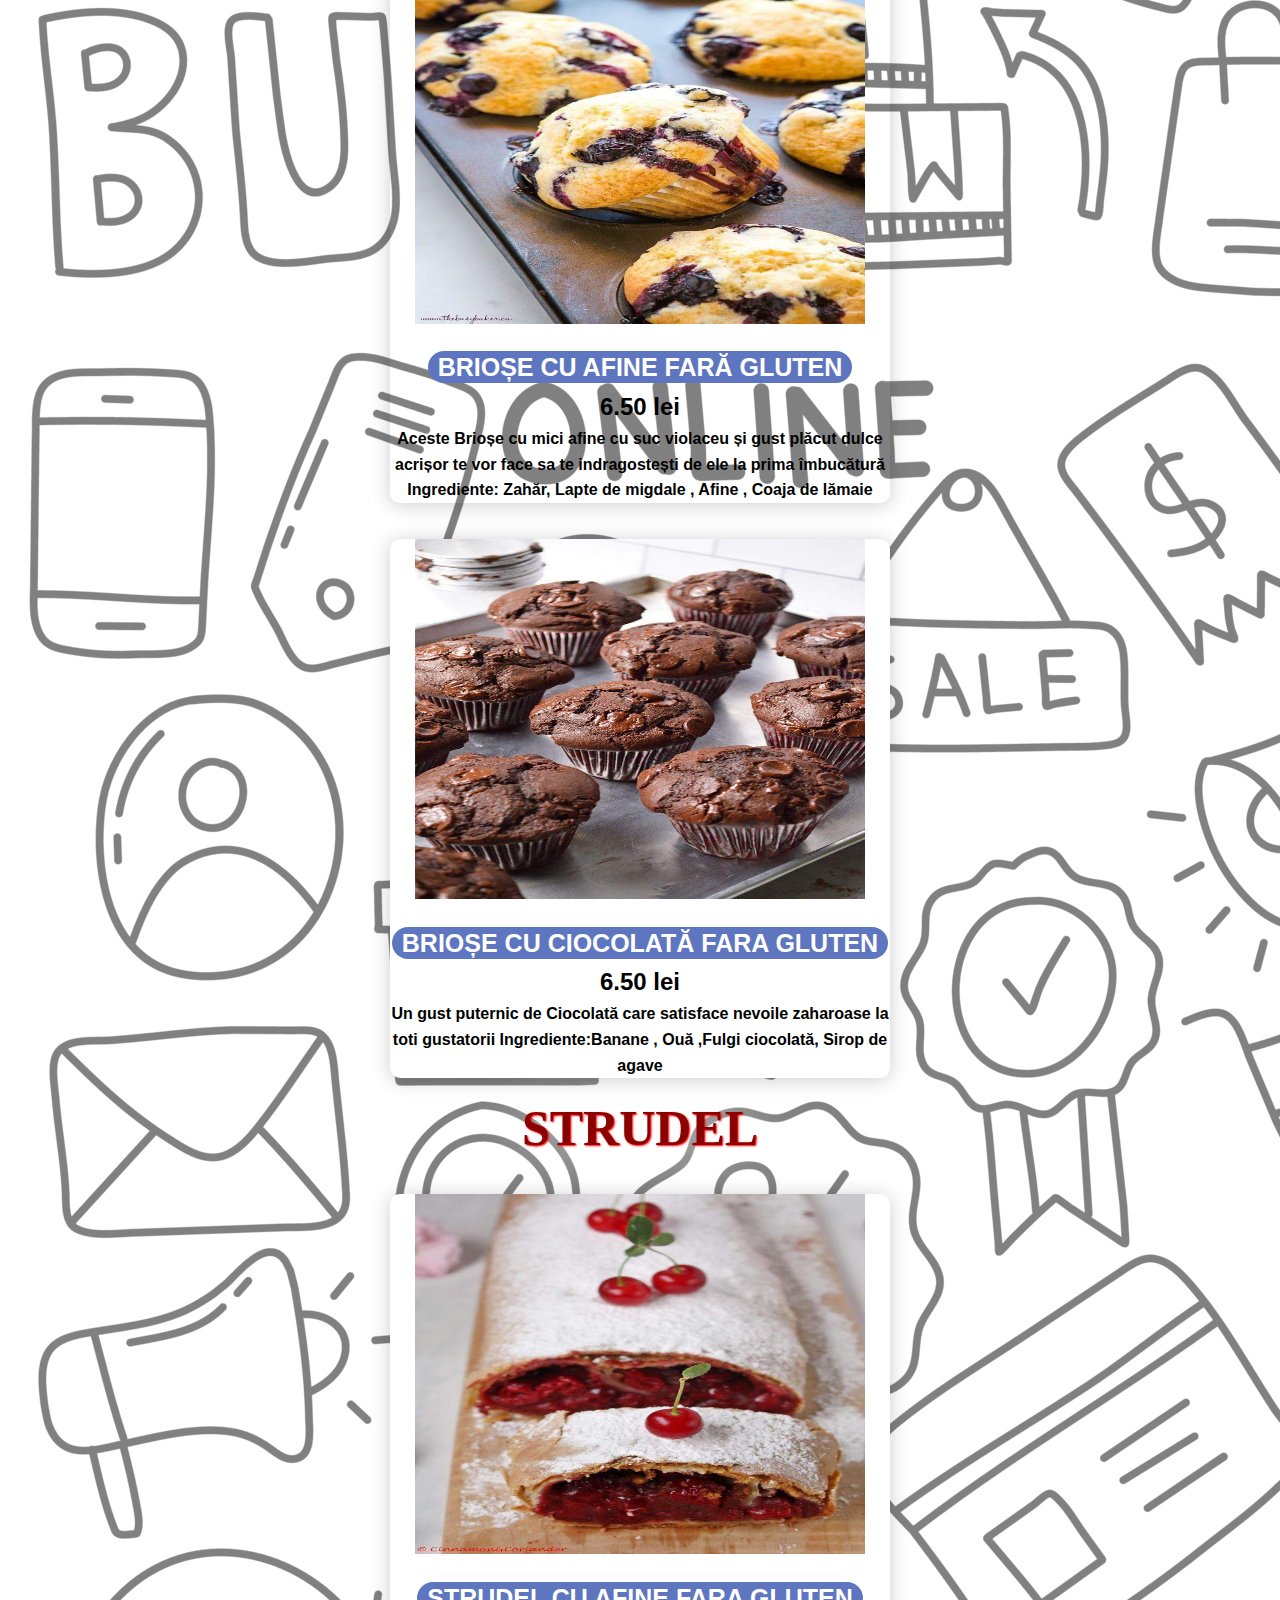
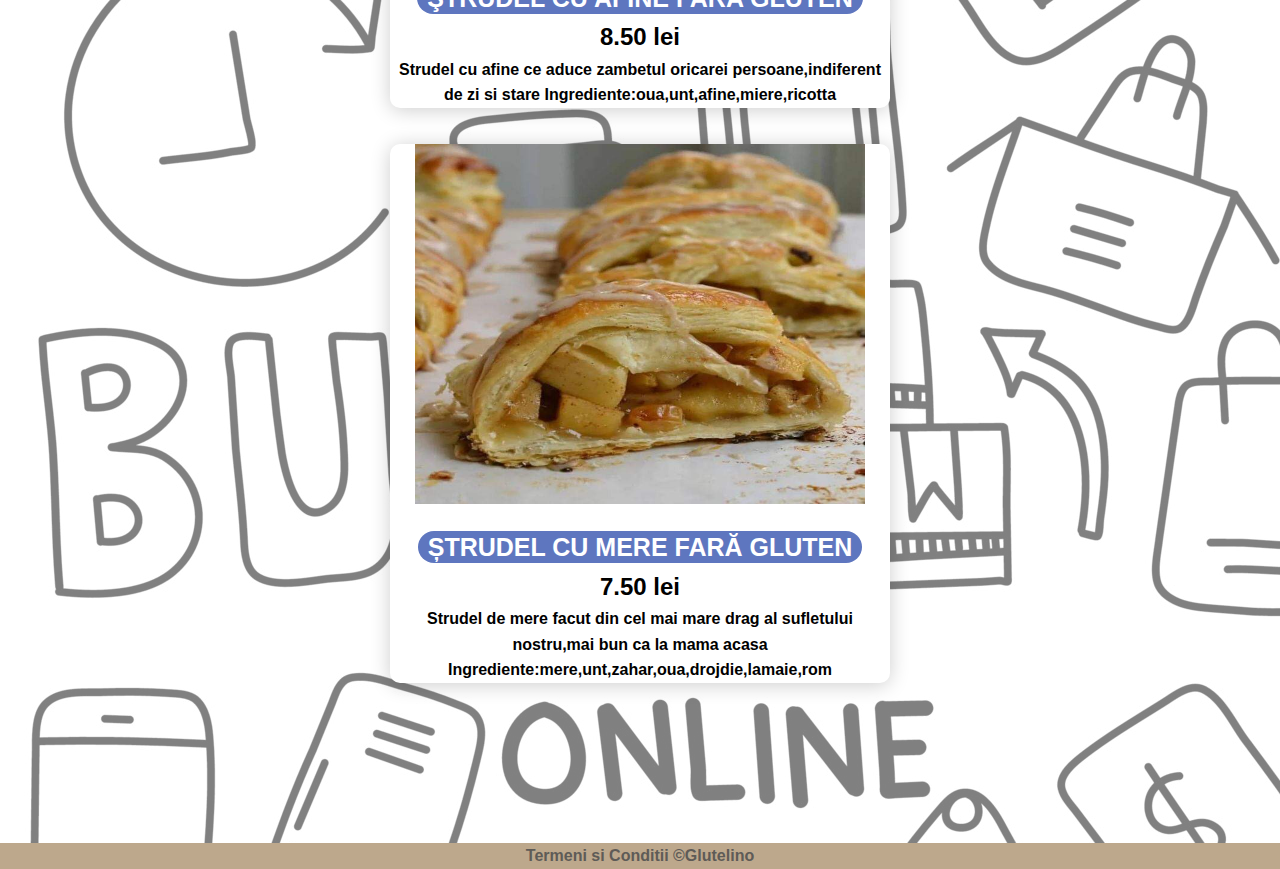
==== commit 8ddbc8d2: "schimbari" ====
--- a/index.html
+++ b/index.html
@@ -61,8 +61,8 @@
           <h2><span class="tag tag-purple shop-item-title">Tort fară gluten cu fructe si crema de vanilie</span></h2>
           <span class="product-price">106 lei</span>
         <h4>
-       Strudel de mere facut din cel mai mare drag al sufletului nostru,mai bun ca la mama acasa
-       Ingrediente:mere,unt,zahar,oua,drojdie,lamaie,rom
+       O combinatie clasică si blandă de vanilie ce se imbină cu exoticul gust de fructe de padure
+       Ingrediente:Blat , Cremă de vanilie , Sos de fructe de padure , Fructe de decor
       </h4>
     </div>
   </div>
@@ -74,8 +74,8 @@
         <h2><span class="tag tag-purple shop-item-title">Tort fară gluten cu ciocolată si zmeură</span></h2>
         <span class="product-price">155 lei</span>
                 <h4>
-       Strudel de mere facut din cel mai mare drag al sufletului nostru,mai bun ca la mama acasa
-       Ingrediente:mere,unt,zahar,oua,drojdie,lamaie,rom
+       Cele mai iubite arome de ciocolată fuzioneaza cu impecabilul gust de zmeura si iti ofera o capoderă culinară
+       Ingrediente: Blat, Mousse de ciocolată neagră/albă , Jeleu de Zmeură , Glzaură de ciocolată cu lapte/alba/neagră , Ciocolată Amaruie
       </h4>
     </div>
   </div>
@@ -87,8 +87,8 @@
           <h2><span class="tag tag-purple shop-item-title">Brioșe cu afine fară gluten</span></h2>
           <span class="product-price">6.50 lei</span>
                   <h4>
-       Strudel de mere facut din cel mai mare drag al sufletului nostru,mai bun ca la mama acasa
-       Ingrediente:mere,unt,zahar,oua,drojdie,lamaie,rom
+        Aceste Brioșe cu mici afine  cu suc violaceu și gust plăcut dulce acrișor te vor face sa te indragostești de ele la prima îmbucătură
+        Ingrediente: Zahăr, Lapte de migdale , Afine , Coaja de lămaie
       </h4>
     </div>
      <div class="items-container">
@@ -98,8 +98,8 @@
           <h2><span class="tag tag-purple shop-item-title">Brioșe cu  ciocolată fara gluten</span></h2>
         <span class="product-price">6.50 lei</span>
                 <h4>
-       Strudel de mere facut din cel mai mare drag al sufletului nostru,mai bun ca la mama acasa
-       Ingrediente:mere,unt,zahar,oua,drojdie,lamaie,rom
+        Un gust puternic de Ciocolată care satisface nevoile zaharoase la toti gustatorii
+        Ingrediente:Banane , Ouă ,Fulgi ciocolată, Sirop de agave
       </h4>
     </div>
   </div>
@@ -112,9 +112,9 @@
         <button class="add-to-cart">Adauga in Cos</button>
           <h2><span class="tag tag-purple shop-item-title">Ştrudel cu afine fara Gluten</span></h2>
           <span class="product-price">8.50 lei</span>
-                  <h4>
-       Strudel de mere facut din cel mai mare drag al sufletului nostru,mai bun ca la mama acasa
-       Ingrediente:mere,unt,zahar,oua,drojdie,lamaie,rom
+      <h4>
+      Strudel cu afine ce aduce zambetul oricarei persoane,indiferent de zi si stare
+      Ingrediente:oua,unt,afine,miere,ricotta
       </h4>
     </div>
       <div class="items-container">
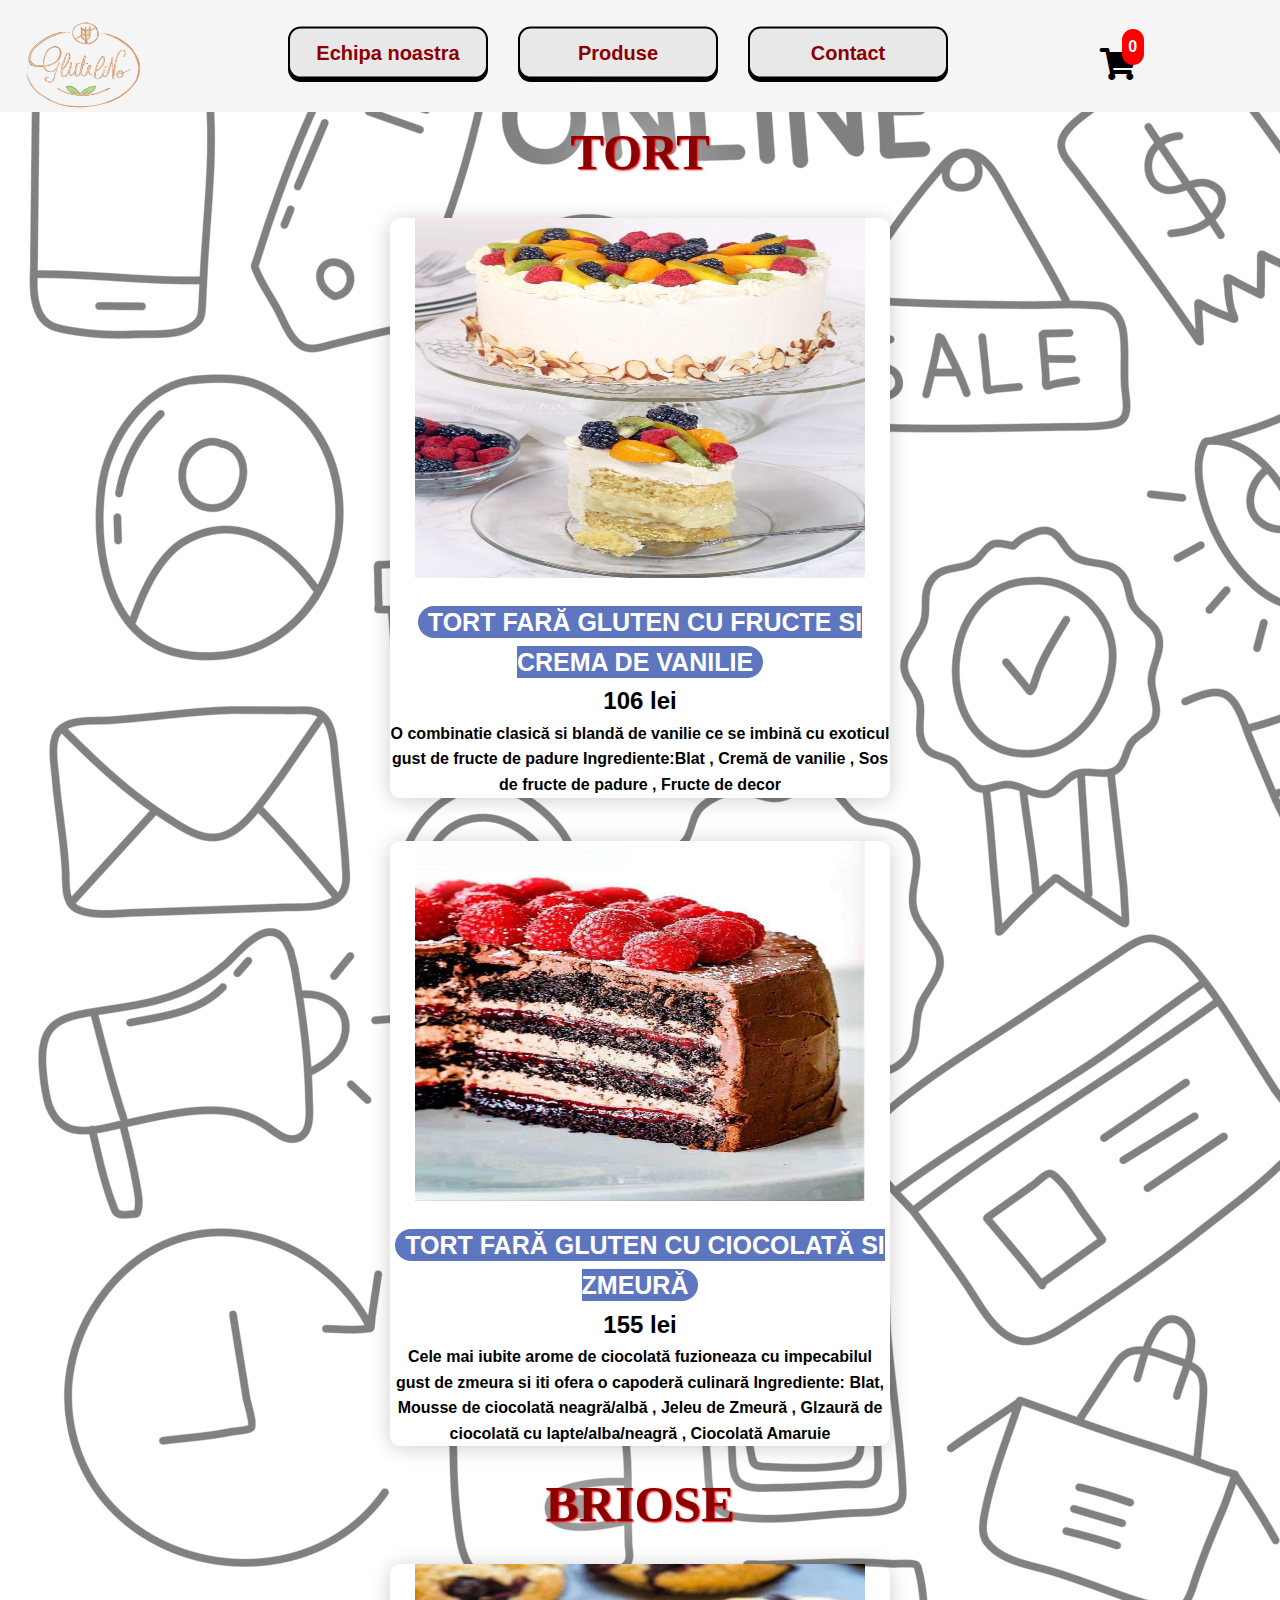
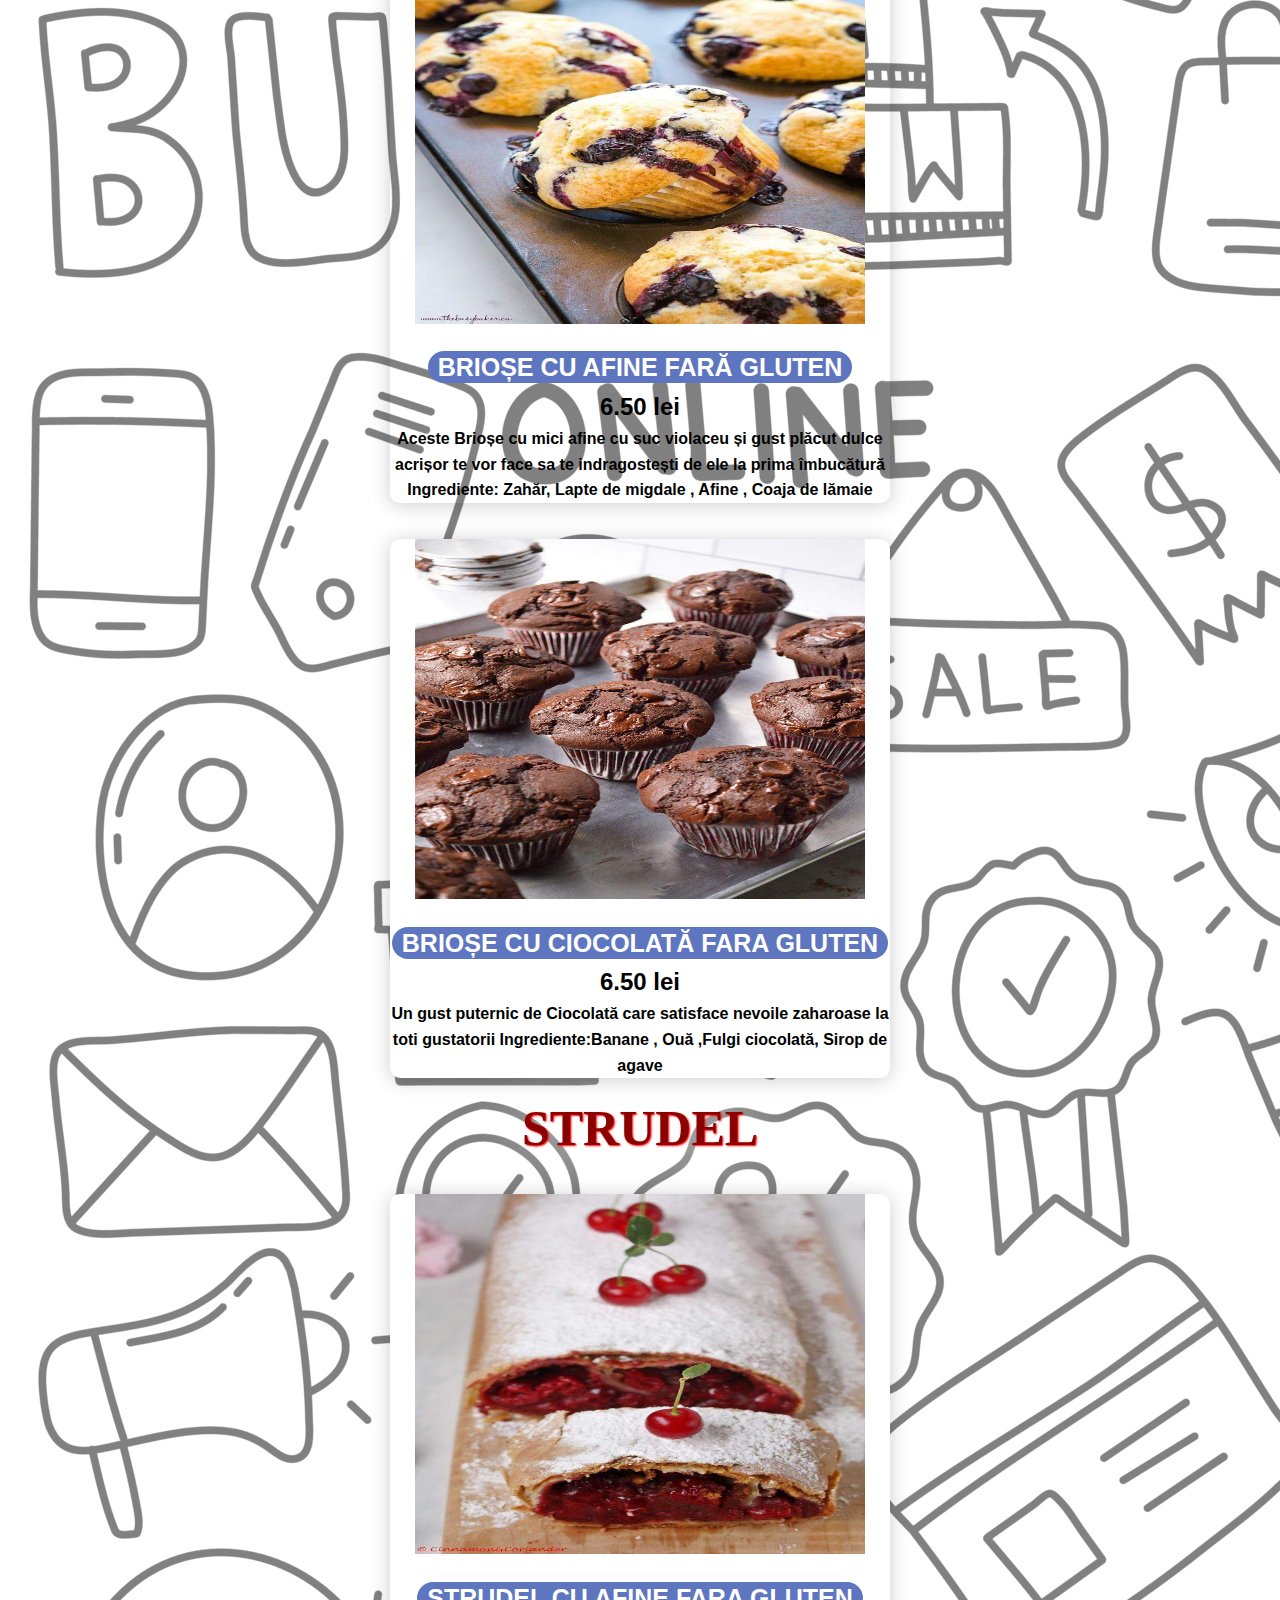
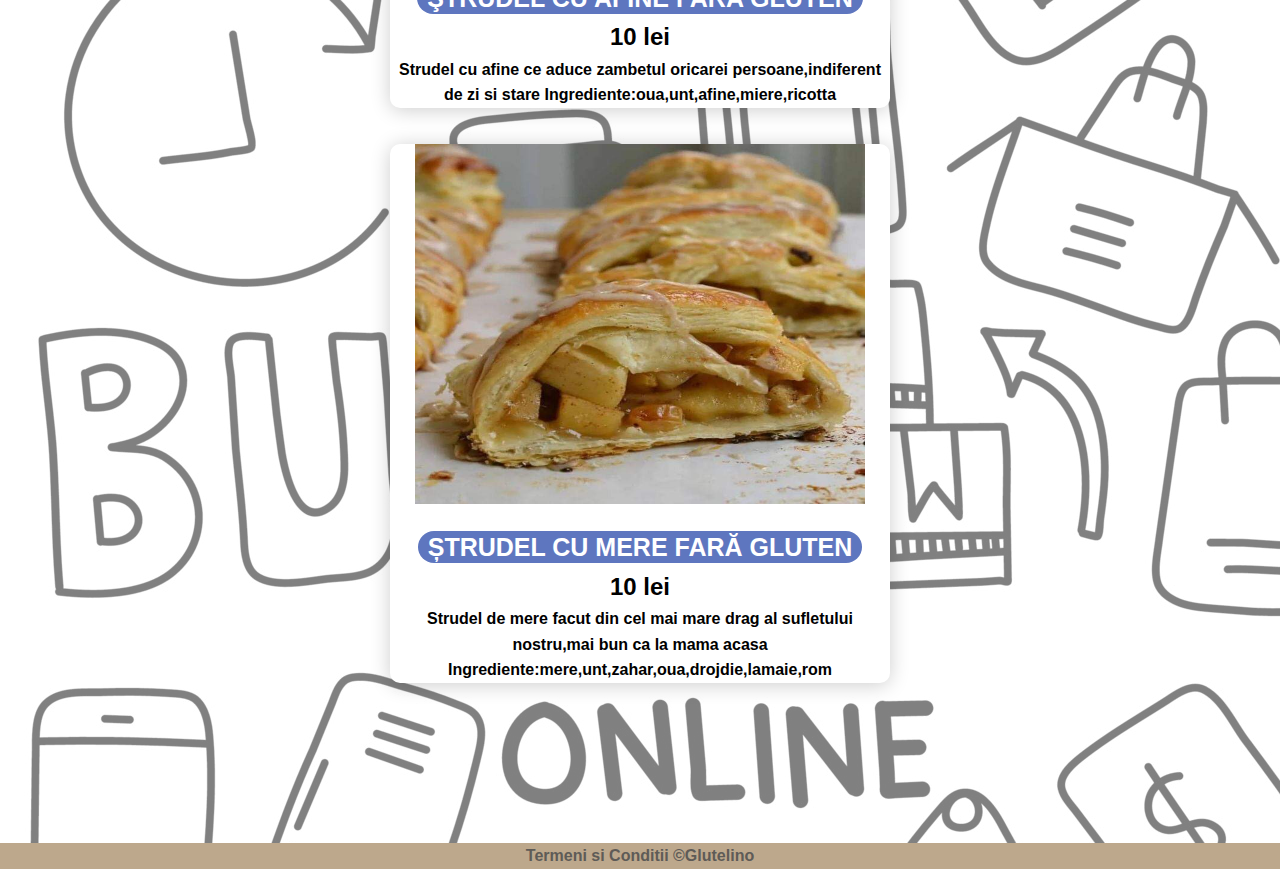
==== commit 341a0050: "pret" ====
--- a/index.html
+++ b/index.html
@@ -111,7 +111,7 @@
       <img class="product-image" src="strudel.jpg" alt="">
         <button class="add-to-cart">Adauga in Cos</button>
           <h2><span class="tag tag-purple shop-item-title">Ştrudel cu afine fara Gluten</span></h2>
-          <span class="product-price">8.50 lei</span>
+          <span class="product-price">10 lei</span>
       <h4>
       Strudel cu afine ce aduce zambetul oricarei persoane,indiferent de zi si stare
       Ingrediente:oua,unt,afine,miere,ricotta
@@ -122,7 +122,7 @@
       <img class="product-image" src="strudel.png" alt="">
         <button class="add-to-cart">Adauga in Cos</button>
           <h2><span class="tag tag-purple shop-item-title">Ștrudel cu mere fară Gluten</span></h2>
-          <span class="product-price">7.50 lei</span>
+          <span class="product-price">10 lei</span>
                   <h4>
        Strudel de mere facut din cel mai mare drag al sufletului nostru,mai bun ca la mama acasa
        Ingrediente:mere,unt,zahar,oua,drojdie,lamaie,rom
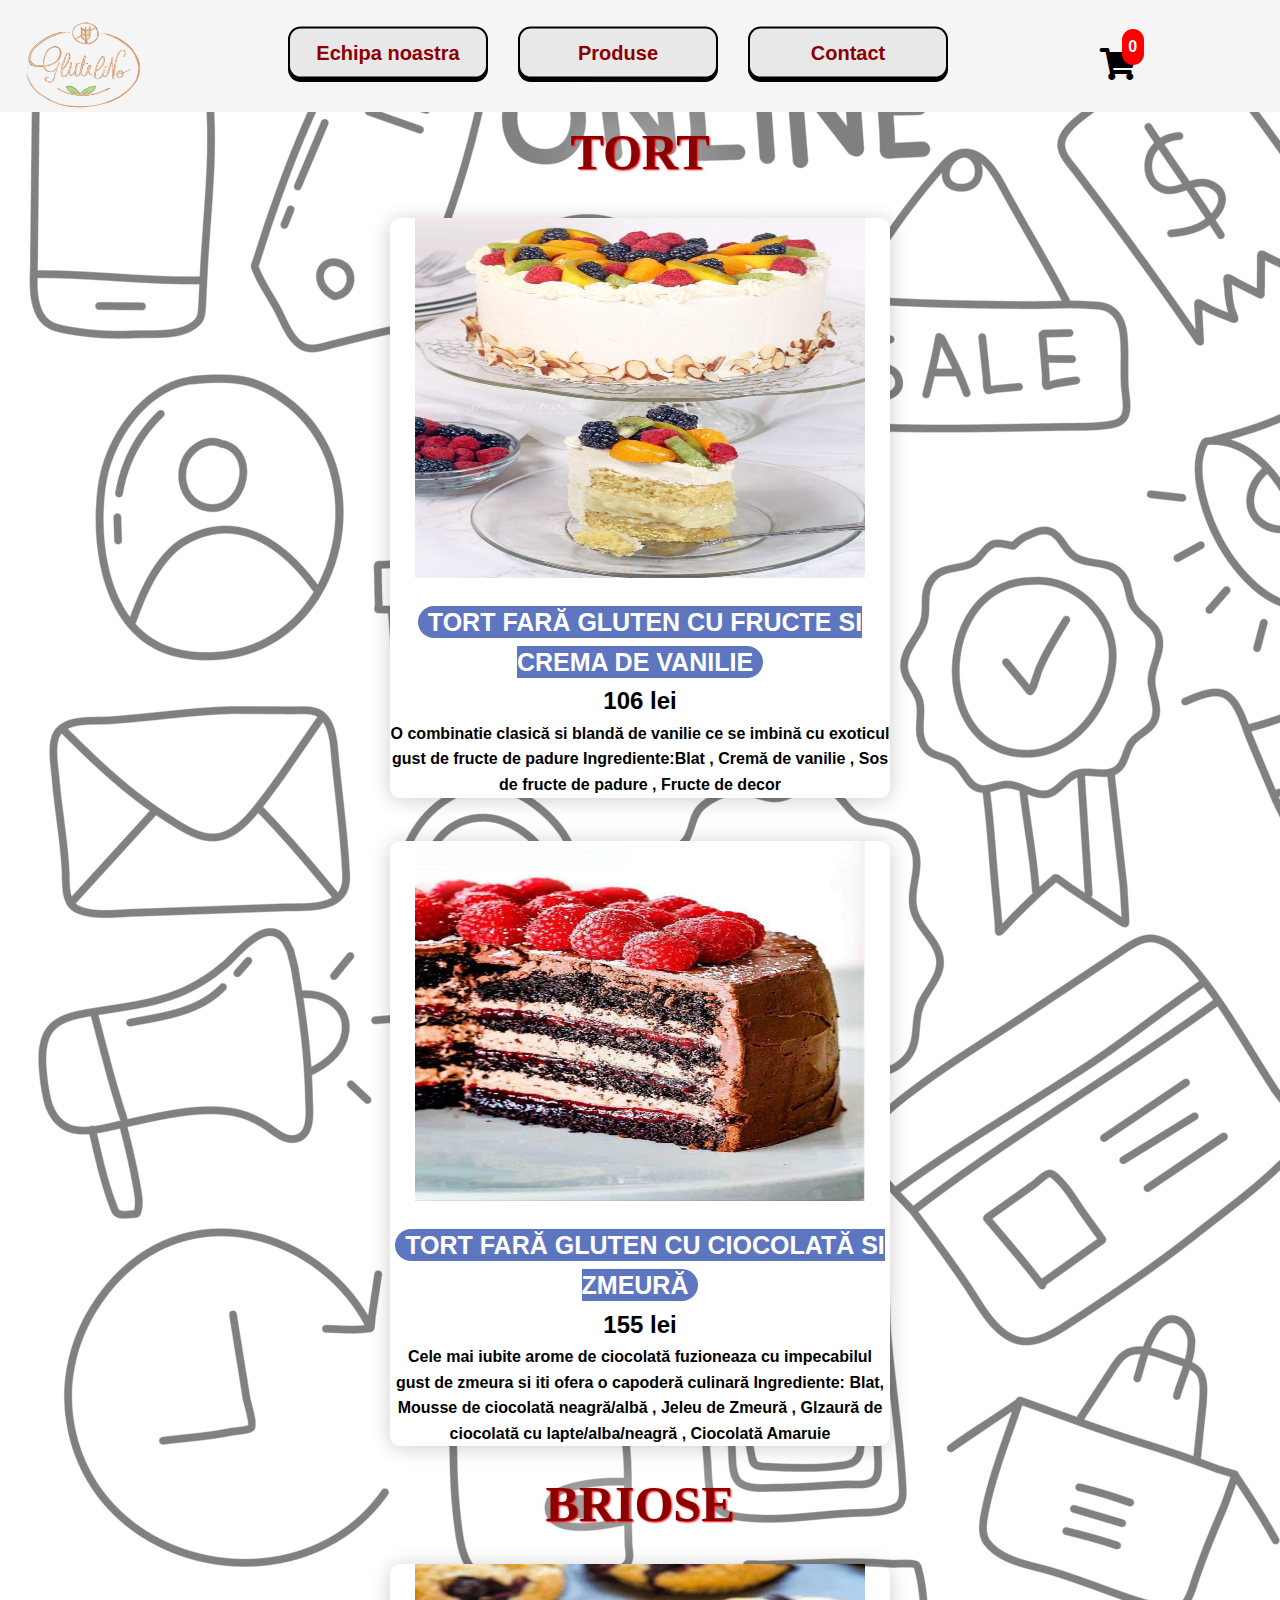
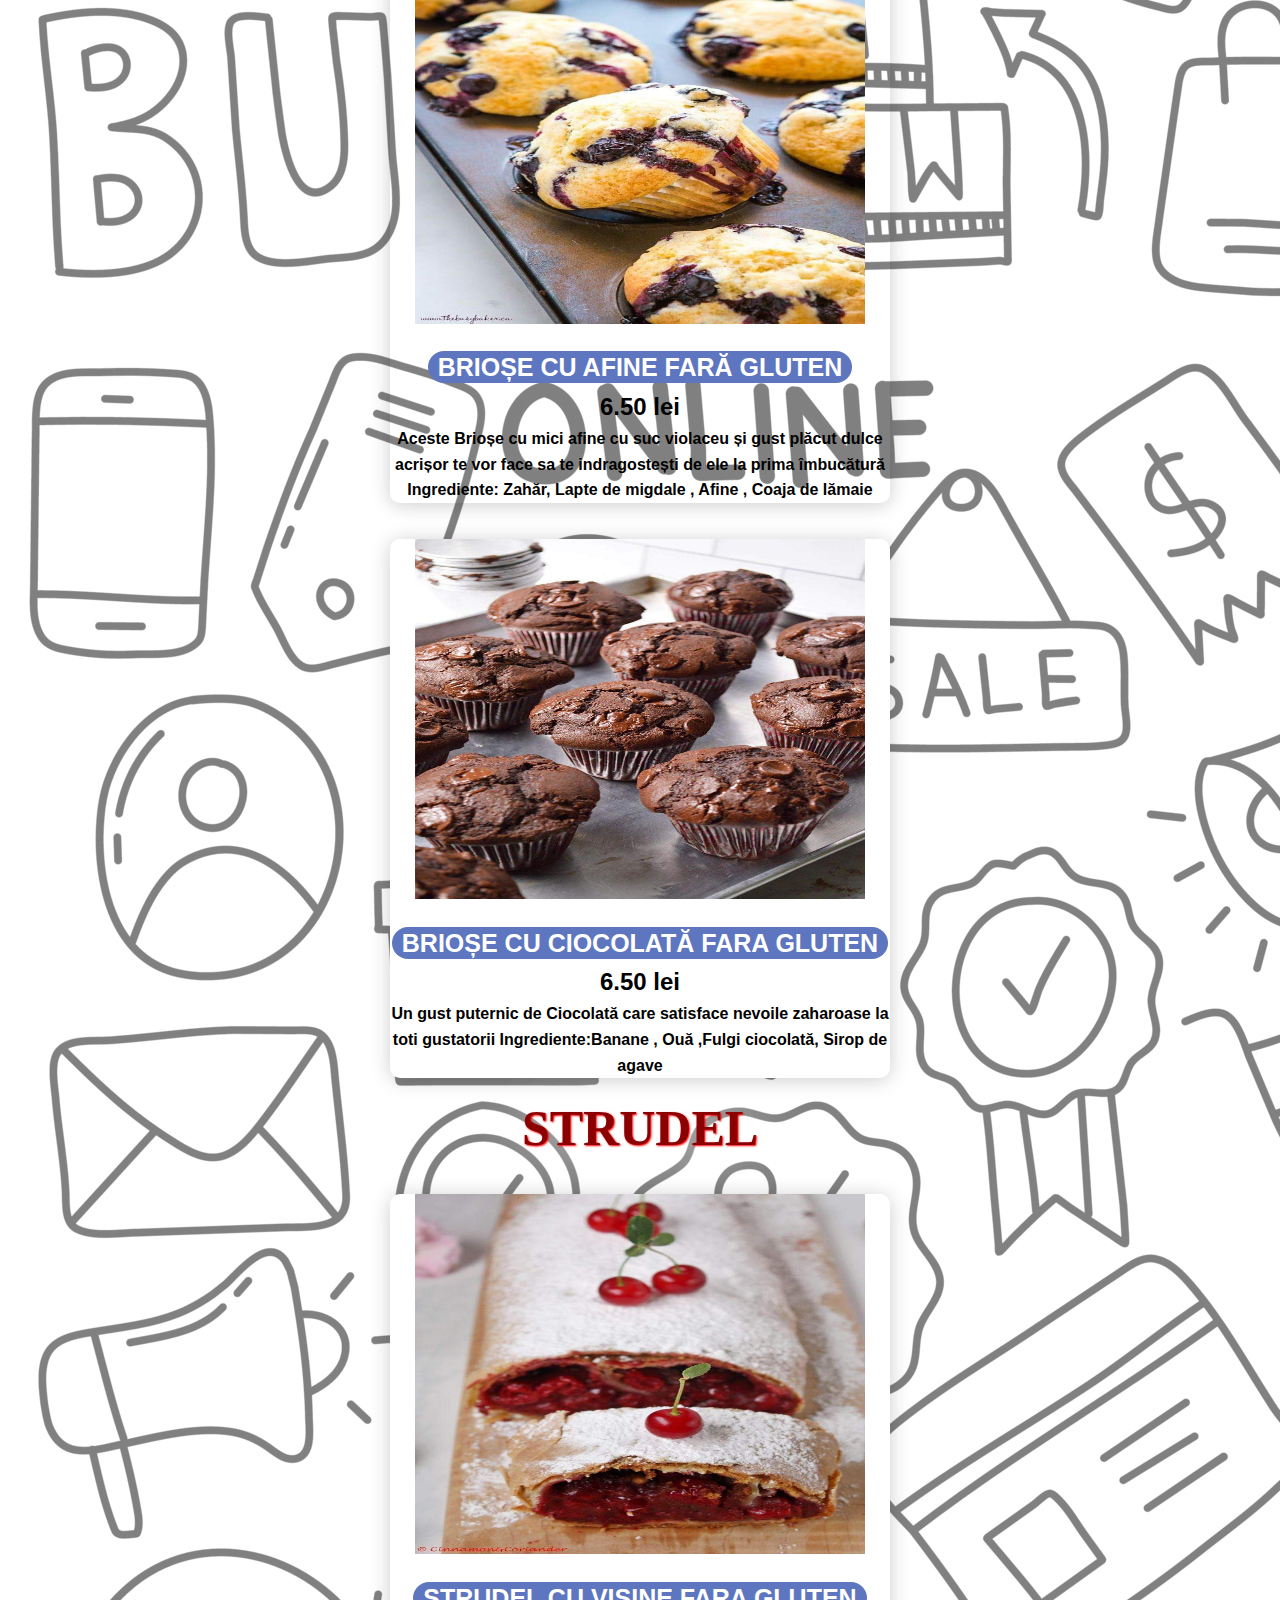
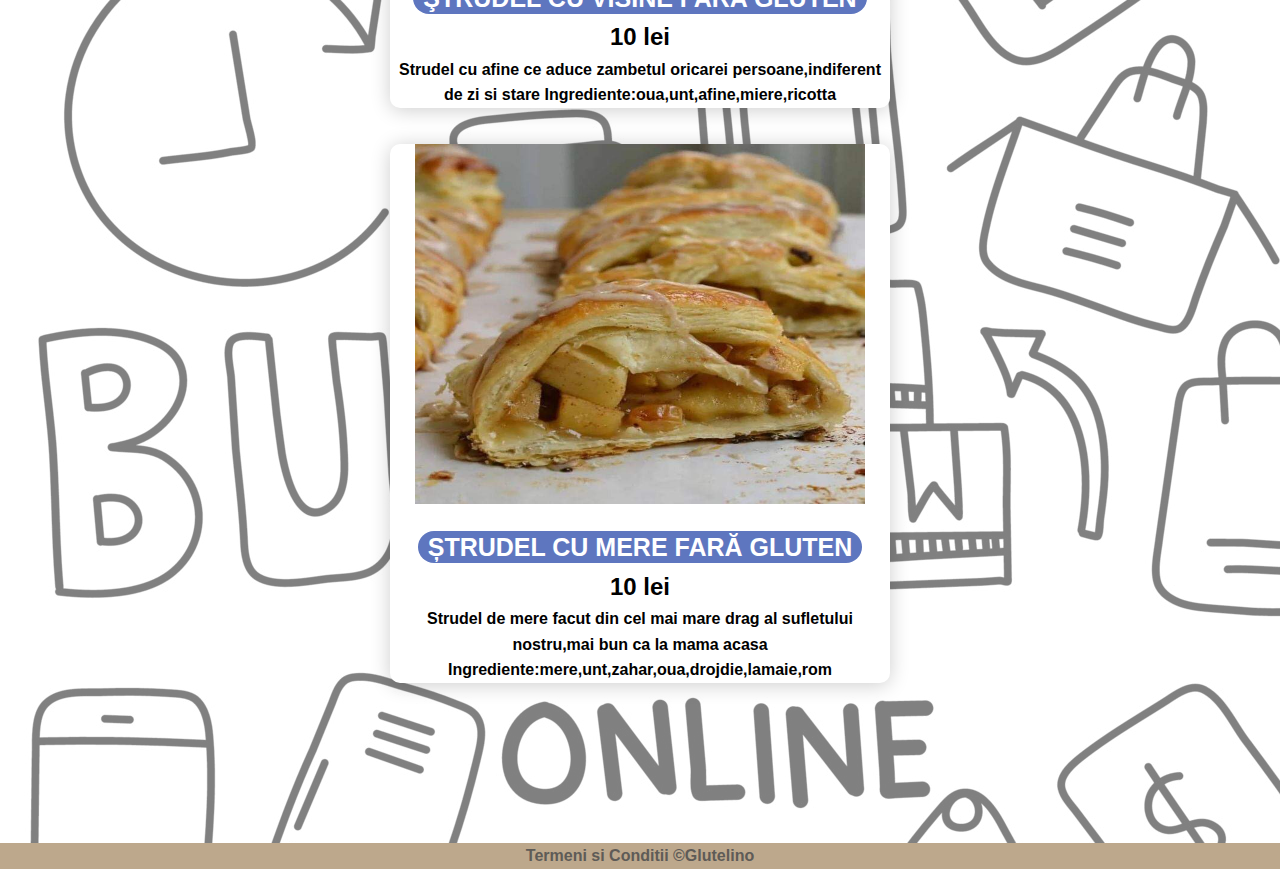
==== commit ce3cbb80: "strudel" ====
--- a/index.html
+++ b/index.html
@@ -110,7 +110,7 @@
     <div class="card-7 card space">
       <img class="product-image" src="strudel.jpg" alt="">
         <button class="add-to-cart">Adauga in Cos</button>
-          <h2><span class="tag tag-purple shop-item-title">Ştrudel cu afine fara Gluten</span></h2>
+          <h2><span class="tag tag-purple shop-item-title">Ştrudel cu visine fara Gluten</span></h2>
           <span class="product-price">10 lei</span>
       <h4>
       Strudel cu afine ce aduce zambetul oricarei persoane,indiferent de zi si stare
